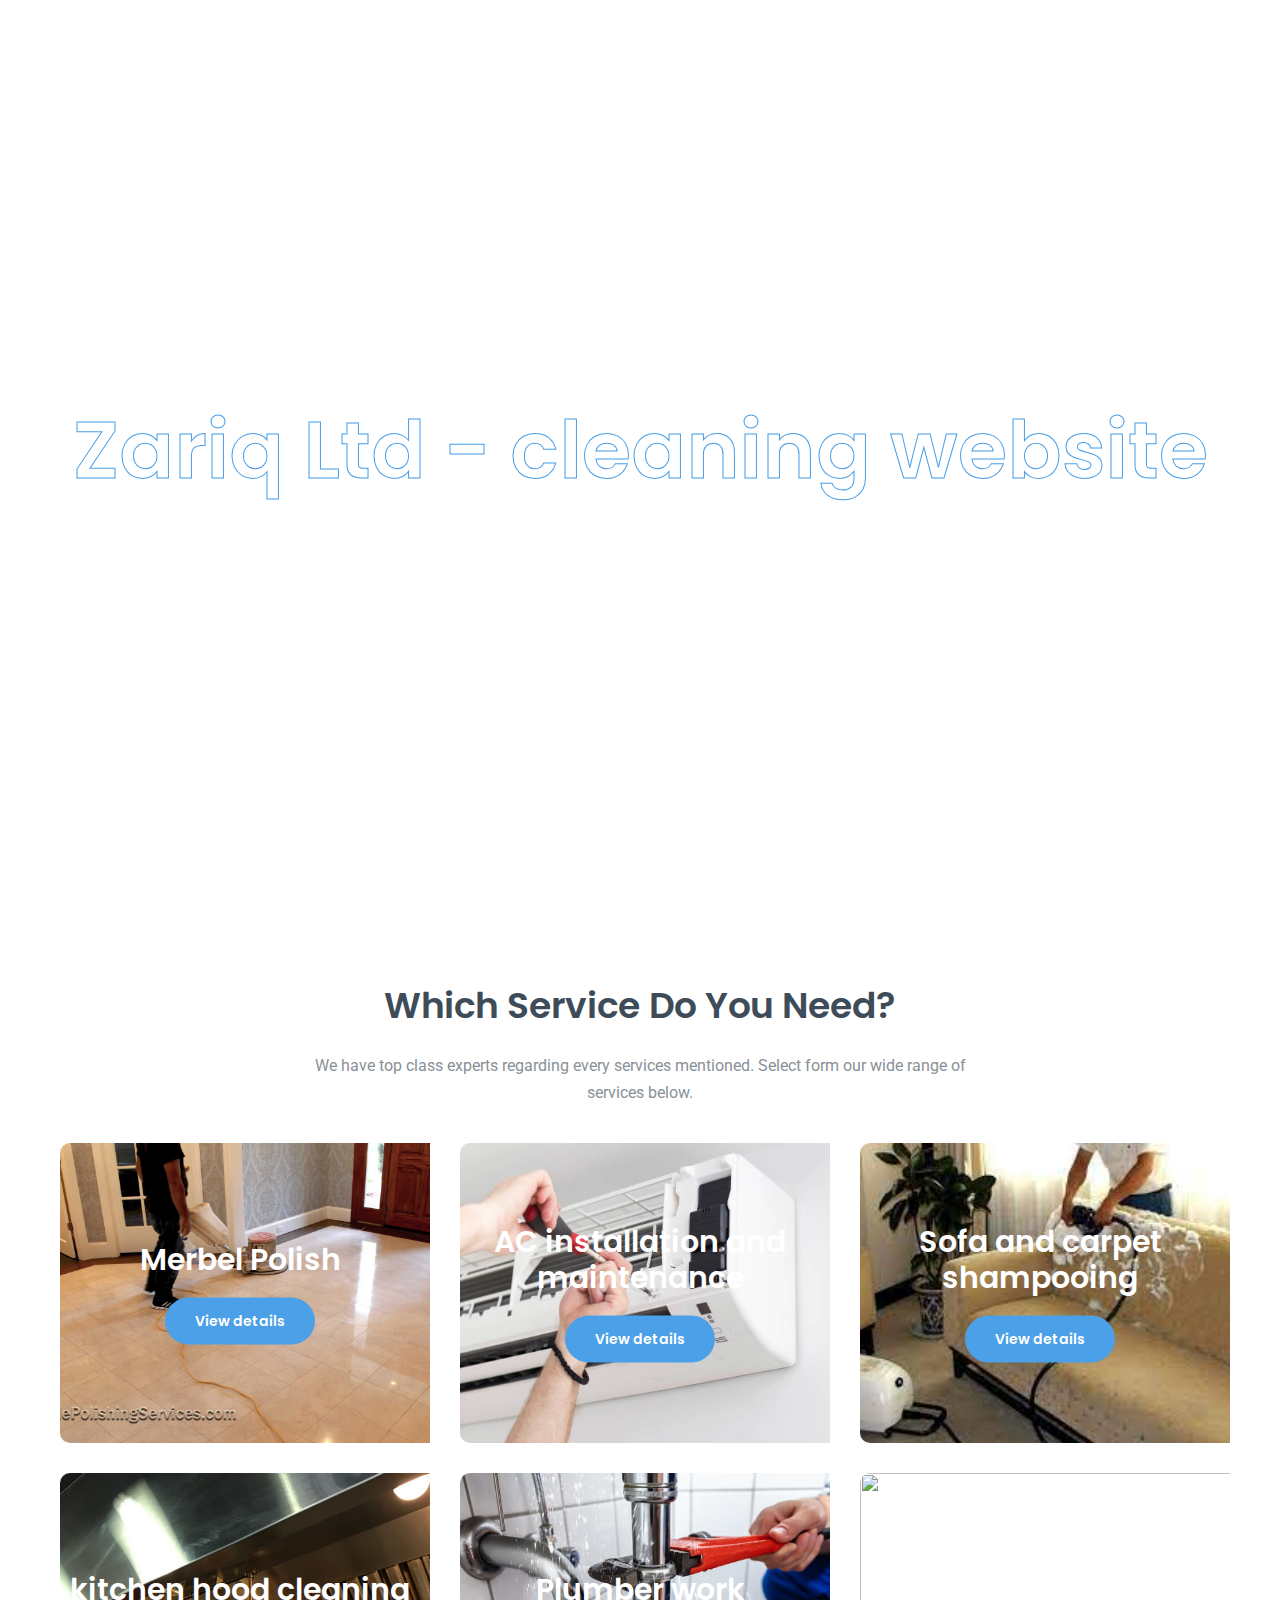
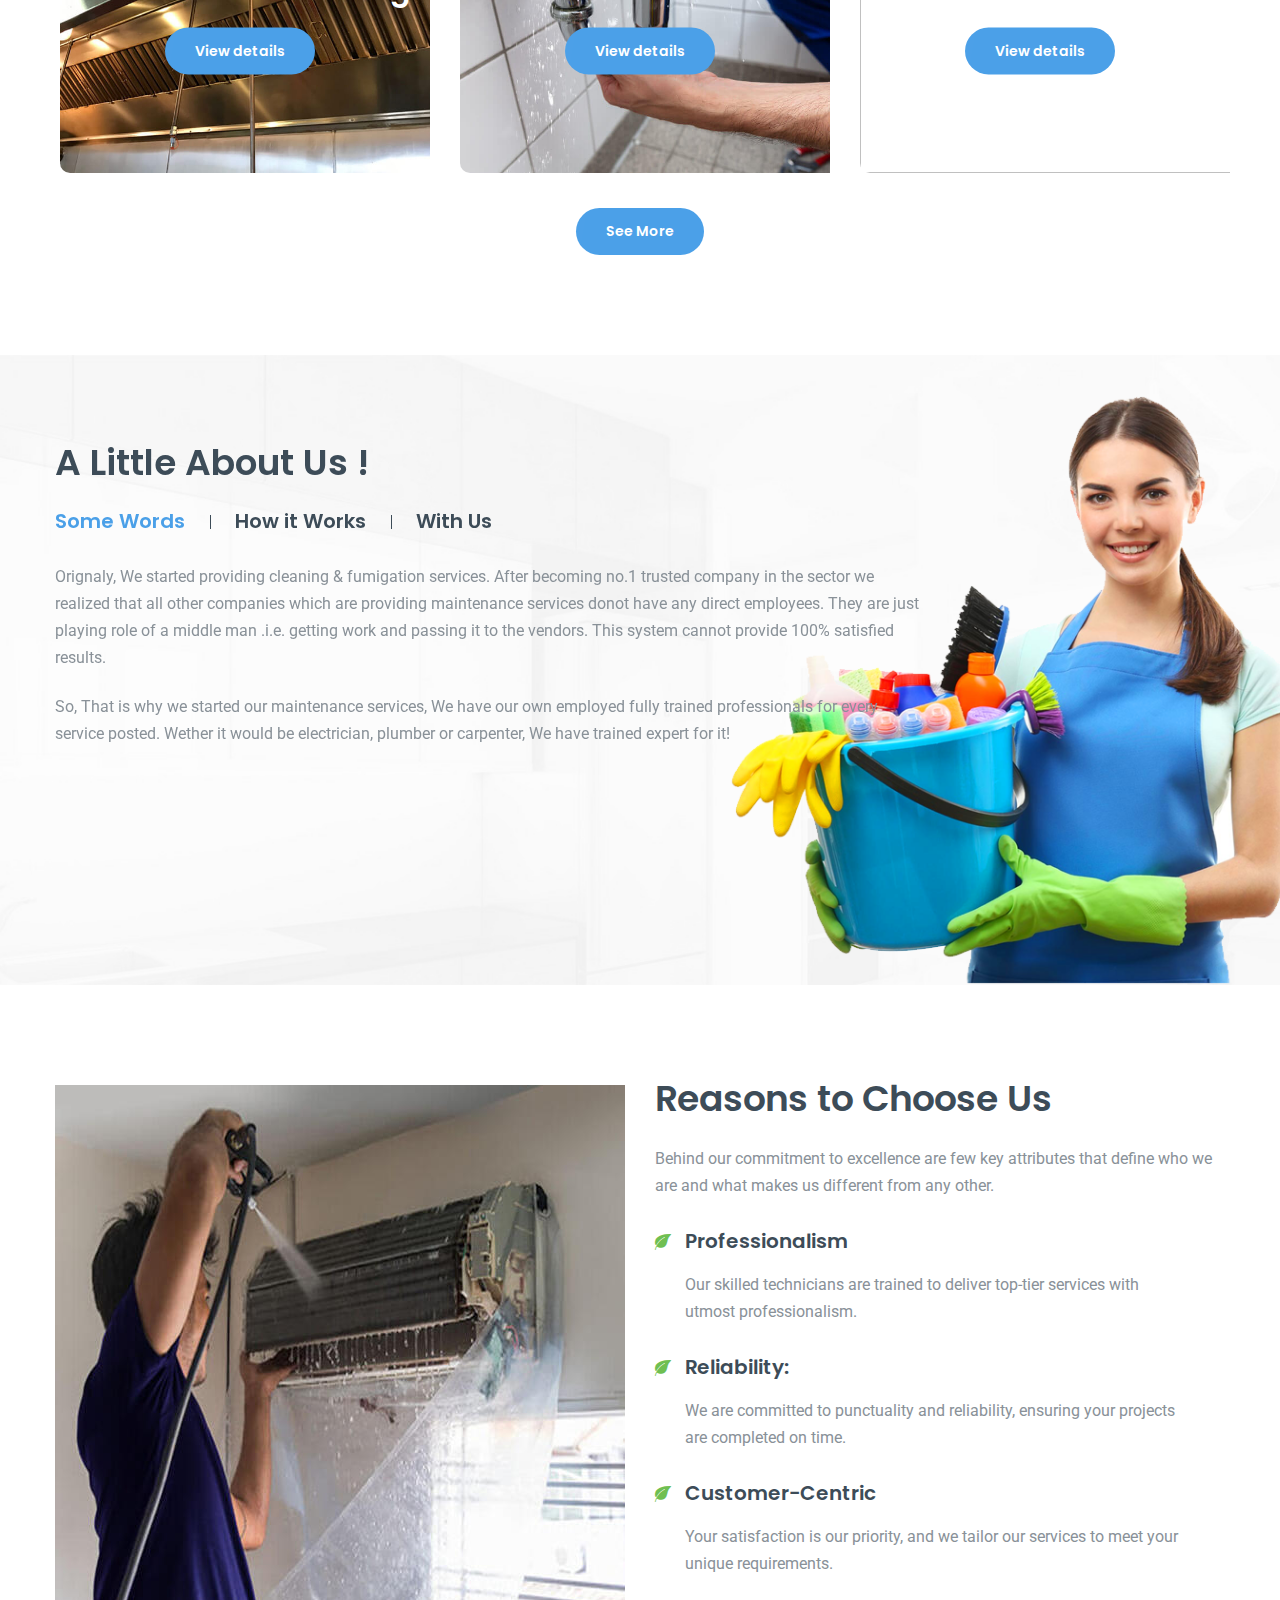
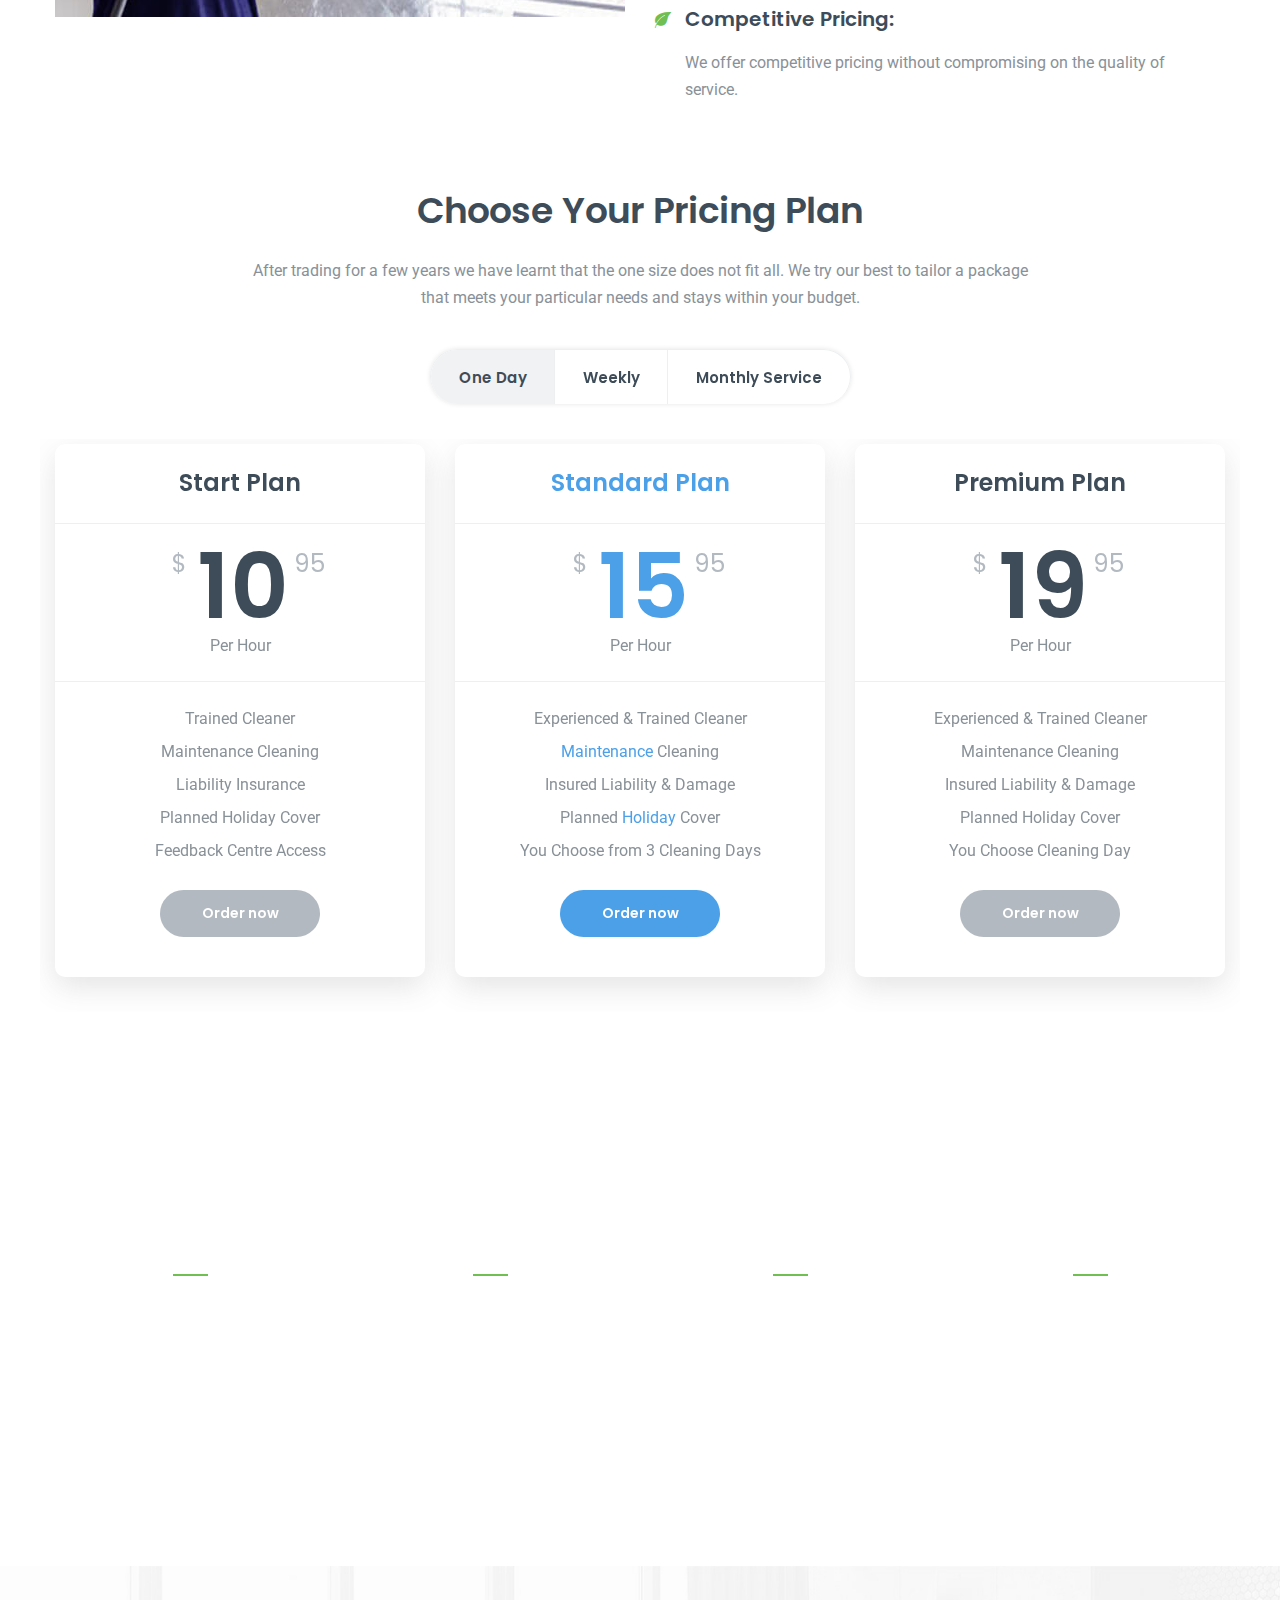
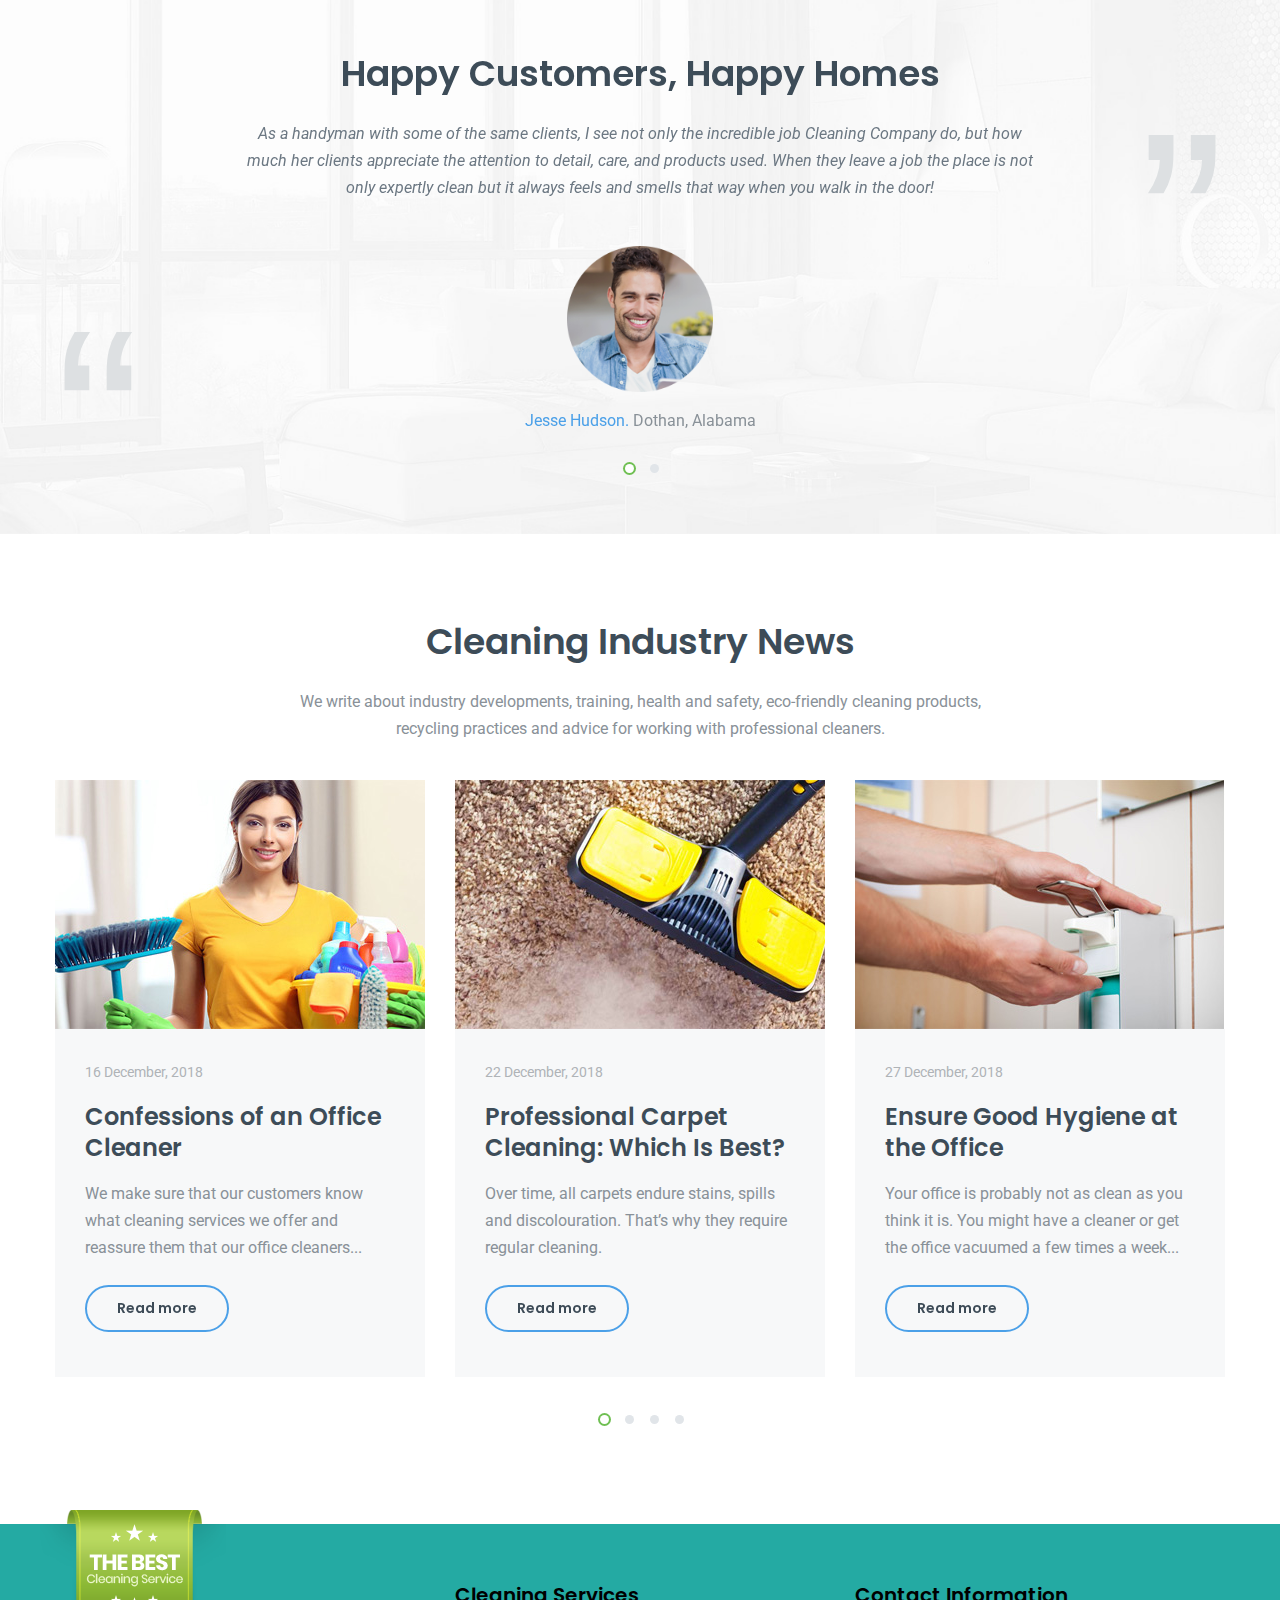
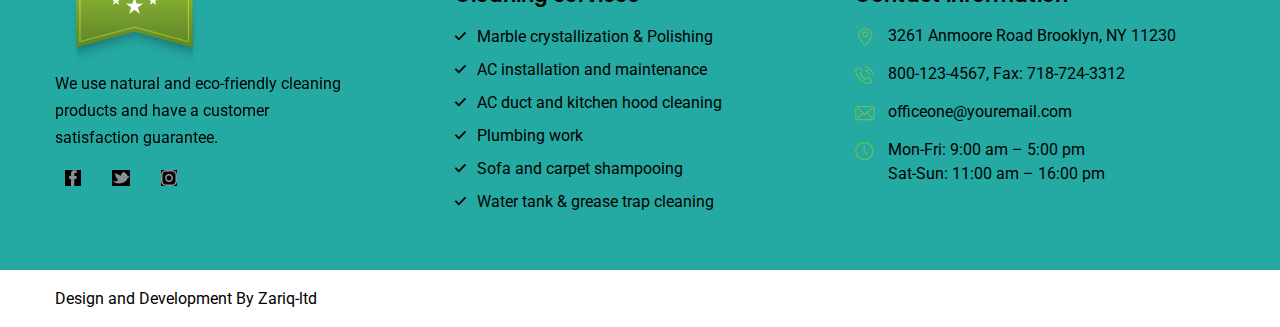
==== services/index.html @ 384551d1 "front-end part completed" ====
<!DOCTYPE html>
<html lang="en">

<head>
	<meta charset="utf-8">
	<meta http-equiv="X-UA-Compatible" content="IE=edge">
	<meta name="viewport" content="width=device-width, initial-scale=1">
	<meta name="description"
		content="html 5 template, cleaning service template, cleaning template, cleaning company template">
	<meta name="author" content="">
	<meta name="format-detection" content="telephone=no">
	<link rel="icon" href="favicon.ico">
	<title>Marbel-cleaning</title>
	<!-- Vendors -->
	<link href="css/vendor/bootstrap.min.css" rel="stylesheet">
	<link href="css/vendor/animate.min.css" rel="stylesheet">
	<link href="css/vendor/slick.css" rel="stylesheet">
	<link href="css/vendor/lightbox.css" rel="stylesheet">
	<link href="css/vendor/bootstrap-datetimepicker.css" rel="stylesheet">
	<link href="css/vendor/nouislider.css" rel="stylesheet">
	<!-- Template Style -->
	<link href="css/custom.css" rel="stylesheet">
	<!-- Icon Font-->
	<link href="fonts/icomoon/style.css" rel="stylesheet">
	<!-- Google Fonts -->
	<link href="https://fonts.googleapis.com/css?family=Poppins:300,400,500,600,700,900" rel="stylesheet">
	<link href="https://fonts.googleapis.com/css?family=Roboto:300,300i,400,400i,500,500i,700,700i,800"
		rel="stylesheet">
</head>

<body class="page-index">
	<div class="loading-content">
		<div class="loaded-text" data-text="Zariq Ltd - cleaning website">
			Zariq Ltd - cleaning website
		</div>
	</div>
	<!-- Header -->
	<header class="page-header page-header--style2 header-sticky">
		<div class="page-header-mobile-info">
			<div class="page-header-mobile-info-content">
				<div class="page-header-info">
					<i class="icon icon-location"></i>3261 Anmoore Road, Brooklyn, NY 11230
				</div>
				<div class="page-header-info">
					<i class="icon icon-clock1"></i>8:00 am - 10:00 pm
				</div>
				<div class="page-header-info">
					<i class="icon icon-phone"></i>Call: 800-123-4567
				</div>
				<div class="page-header-info">
					<i class="icon icon-speech-bubble"></i><a
						href="mailto:officeone@youremail.com">officeone@youremail.com</a>
				</div>
				<ul class="social-list">
					<li><a href="#"><i class="icon-facebook-logo1"></i></a></li>
					<li><a href="#"><i class="icon-twitter-logo1"></i></a></li>
					<li><a href="#"><i class="icon-instagram-logo1"></i></a></li>
				</ul>
			</div>
		</div>
		<div class="page-header-topline">
			<div class="container">
				<div class="page-header-mobile-info-toggle"></div>
				<div class="page-header-topline-left">
					<div class="page-header-info">
						<i class="icon icon-location"></i>3261 Anmoore Road, Brooklyn, NY 11230
					</div>
					<div class="page-header-info">
						<i class="icon icon-clock1"></i>8:00 am - 10:00 pm
					</div>
					<div class="page-header-info">
						<i class="icon icon-phone"></i>Call: 800-123-4567
					</div>
				</div>
				<div class="page-header-topline-right">
					<ul class="social-list">
						<li><a href="#"><i class="icon-facebook-logo1"></i></a></li>
						<li><a href="#"><i class="icon-twitter-logo1"></i></a></li>
						<li><a href="#"><i class="icon-instagram-logo1"></i></a></li>
					</ul>
					<div class="quote-button-wrap">
						<a href="order-form.html" class="btn"><i class="icon icon-bell"></i>Book Now</a>
					</div>
				</div>
			</div>
		</div>
		<div class="page-header-top">
			<div class="container">
				<div class="logo">
					<a href="index.html"><img src="images/logo.png" alt=""></a>
					<div class="shine"></div>
				</div>
				<div class="page-header-menu">
					<div class="container">
						<ul class="menu">
							<li class="active"><a href="index.html">HOME<span class="arrow"></span></a></li>
							<li><a href="about.html">About<span class="arrow"></span></a></li>
							<li><a href="gallery.html">Gallery<span class="arrow"></span></a></li>
							<li class="active"><a href="services.html">Services<span class="arrow"></span></a>
								<ul class="sub-menu">
									<li><a href="marbel-polish-services.html">Marble crystallization & Polishing </a>
									</li>
									<li><a href="gracetrap-cleaning-services.html">Water tank & grease trap cleaning</a>
									</li>
									<li><a href="kitchienhood-cleaning-services.html">AC duct and kitchen hood
											cleaning</a></li>
									<li><a href="ac-installation-service.html">AC installation and maintenance</a></li>
									<li><a href="sofa-cleaner-services.html">Sofa and carpet shampooing </a></li>
								</ul>
							</li>
							<li><a href="blog-posts.html">Blog<span class="arrow"></span></a>
							</li>
							<li><a href="contact.html">Contacts</a></li>
						</ul>
					</div>
				</div>
				<div class="page-header-top-right">
					<div class="header-search">
						<div class="header-search-toggle"><i class="icon-search"></i></div>
						<div class="header-search-drop">
							<form action="#" class="form-inline">
								<input type="text" placeholder="Search">
								<button type="submit"><i class="icon-search"></i></button>
							</form>
						</div>
					</div>
					<a href="#" class="menu-toggle"><i class="icon-menu"></i><i class="icon-cancel2"></i></a>
				</div>
			</div>
		</div>
	</header>
	<!-- /Header -->
	<main class="page-main">
		<!-- Slider -->
		<div class="block">
			<div id="mainSliderWrapper">
				<div class="loading-content">
					<div class="loading-dots dark-gray">
						<i></i>
						<i></i>
						<i></i>
						<i></i>
					</div>
				</div>
				<div id="mainSlider">
					<div class="slide mask">
						<div class="img--holder" style="background-image: url(images/slider/marbel_polish-1.jpg);">
						</div>
						<div class="slide-content center">
							<div class="vert-wrap container">
								<div class="vert">
									<div class="container">
										<h2 data-animation="zoomIn" data-animation-delay="1s">Welcome to</h2>
										<h3 data-animation="zoomIn" data-animation-delay="2s">ProClena Marble
											crystallization & Polishing</h3>
										<a href="order-form.html" class="btn" data-animation="fadeInUp"
											data-animation-delay="2s">Free Estimate</a>
									</div>
								</div>
							</div>
						</div>
					</div>
					<div class="slide mask">
						<div class="img--holder" style="background-image: url(images/slider/marbel_polish-2.jpg);">
						</div>
						<div class="slide-content center">
							<div class="vert-wrap container">
								<div class="vert">
									<div class="container">
										<h2 data-animation="zoomIn" data-animation-delay="1s">We are a Group of
											Professionals</h2>
										<h3 data-animation="zoomIn" data-animation-delay="2s">We are dedicatedly engaged
											in this field</h3>
										<a href="order-form.html" class="btn" data-animation="fadeInUp"
											data-animation-delay="2s">Free Estimate</a>
									</div>
								</div>
							</div>
						</div>
					</div>
					<div class="slide mask">
						<div class="img--holder" style="background-image: url(images/slider/marbel_polish-3.jpg);">
						</div>
						<div class="slide-content center">
							<div class="vert-wrap container">
								<div class="vert">
									<div class="container">
										<h2 data-animation="zoomIn" data-animation-delay="1s">So Fresh & So Clean...
										</h2>
										<h3 data-animation="zoomIn" data-animation-delay="2s">We Promise!</h3>
										<a href="order-form.html" class="btn" data-animation="fadeInUp"
											data-animation-delay="2s">Free Estimate</a>
									</div>
								</div>
							</div>
						</div>
					</div>
				</div>
			</div>
		</div>
		<!-- Slider -->
		<!-- services -->

		<div class="block">
			<div class="container">
				<div class="row">
					<div class="col-lg-12">
						<h2 class="text-center h-lg h-decor">Which Service Do You Need?</h2>
						<div class="text-center max-700">
							<p class="p-lg">We have top class experts regarding every services mentioned. Select form
								our wide range of services below.</p>
						</div>
						<div class=" row">
							<div class="col-lg-4">
								<div class="demo_box shadow p-3 mb-5 bg-body-tertiary rounded">
									<div class="news-prw-image demo">
										<a href="blog-post-page.html">
											<img src="images/services/marbel-polish-home.jpg" alt="">
										</a>
									</div>
									<div class="demo_write">
										<h3>Merbel Polish</h3>
										<a href="ac-installation-service.html" class="btn btn-default"> View details</a>
									</div>
								</div>
							</div>

							<div class="col-lg-4">
								<div class="demo_box shadow p-3 mb-5 bg-body-tertiary rounded">
									<div class="news-prw-image demo">
										<a href="blog-post-page.html">
											<img src="images/services/ac repair.jpg" alt="">
										</a>
									</div>
									<div class="demo_write">
										<h3>AC installation and maintenance</h3>
										<a href="ac-installation-service.html" class="btn btn-default"> View details</a>
									</div>
								</div>
							</div>
							<div class="col-lg-4">
								<div class="demo_box shadow p-3 mb-5 bg-body-tertiary rounded">
									<div class="news-prw-image demo">
										<a href="blog-post-page.html">
											<img src="images/services/sofa&carpet.jfif" alt="">
										</a>
									</div>
									<div class="demo_write">
										<h3>Sofa and carpet shampooing</h3>
										<a href="sofa-cleaner-services.html" class="btn btn-default"> View details</a>
									</div>
								</div>
							</div>
							<div class="col-sm-4">
								<div class="demo_box shadow p-3 mb-5 bg-body-tertiary rounded">
									<div class="news-prw-image demo">
										<a href="blog-post-page.html">
											<img src="images/services/kitchen-hood-cleaning.jpg" alt="">
										</a>
									</div>
									<div class="demo_write">
										<h3> kitchen hood cleaning </h3>
										<a href="kitchienhood-cleaning-services.html" class="btn btn-default"> View
											details</a>
									</div>
								</div>
							</div>
							<div class="col-sm-4">
								<div class="demo_box">
									<div class="news-prw-image demo shadow p-3 mb-5 bg-body-tertiary rounded">
										<a href="blog-post-page.html">
											<img src="images/services/plumbing.jpg" alt="">
										</a>
									</div>
									<div class="overlay"></div>
									<div class="demo_write">
										<h3>Plumber work</h3>
										<a href="plumber-service.html" class="btn btn-default"> View details</a>
									</div>
								</div>
							</div>
							<div class="col-sm-4">
								<div class="demo_box shadow p-3 mb-5 bg-body-tertiary rounded">
									<div class="news-prw-image demo">
										<a href="blog-post-page.html">
											<img src="images/services/water-tank cleaning.jpg" alt="">
										</a>
									</div>
									<div class="demo_write">
										<h3>Water tank & grease</h3>
										<a href="gracetrap-cleaning-services.html" class="btn btn-default"> View
											details</a>
									</div>
								</div>
							</div>
						</div>
						<div class="services_btn text-center mt-4">
							<a href="services.html" class="btn btn-default">See More</a>
						</div>
					</div>
				</div>
			</div>
		</div>
		</div>
		</div>

		<!-- About Us block -->
		<div class="block fullwidth-bg bg-cover inset-lg-3 pb-xs-0 block-1" data-bg="images/block-bg-1.jpg">
			<div class="container">
				<div class="row zindex-1">
					<div class="col-sm-7 col-lg-9">
						<h2 class="h-lg">A Little About Us !</h2>
						<ul class="nav nav-tabs nav-tabs--sm">
							<li class="active"><a data-toggle="tab" href="#about1">Some Words</a></li>
							<li><a data-toggle="tab" href="#about2">How it Works</a></li>
							<li><a data-toggle="tab" href="#about3">With Us</a></li>
						</ul>
						<div class="tab-content tab-content-nopad">
							<div id="about1" class="tab-pane fade in active">
								<p>Orignaly, We started providing cleaning & fumigation services. After becoming no.1
									trusted company in the sector we realized that all other companies which are
									providing maintenance services donot have any direct employees. They are just
									playing role of a middle man .i.e. getting work and passing it to the vendors. This
									system cannot provide 100% satisfied results.</p>

								<p></p>So, That is why we started our maintenance services, We have our own employed
								fully
								trained professionals for every service posted. Wether it would be electrician,
								plumber or carpenter, We have trained expert for it! </p>
								<div class="divider-sm"></div>

							</div>
							<div id="about2" class="tab-pane fade">
								<div class="row">
									<div class="col-lg-6">
										<h4>How Our Company Works</h4>
										<p>When the weekend finally arrives, you’d much rather put your feet up while a
											cleaning service does the work, rather than spend your precious downtime on
											your hands and knees scrubbing.</p>
										<p class="visible-lg">Taking the stress out of any aspect of cleaning is what we
											specialise in. We will come to your premises and offer a free quote, so you
											know exactly what you’ll be spending</p>
									</div>
									<div class="col-lg-6">
										<h6>Book online in<span class="color"> 60 seconds</span></h6>
										<p>Book & pay online. We'll match you with a trusted, experienced house cleaner
										</p>
										<h6>Get a <span class="color">5 star cleaner</span></h6>
										<p>Every cleaner is friendly and reliable. They've been background-checked &
											rated 5-stars</p>
										<h6>Manage everything <span class="color">online</span></h6>
										<p>Add visits, skip visits, leave notes, and book extra services laundry and
											oven cleaning</p>
									</div>
								</div>
							</div>
							<div id="about3" class="tab-pane fade">
								<div class="row">
									<div class="col-lg-6">
										<div class="num-box">
											<div class="num-box-num">1.</div>
											<h4 class="num-box-title">We Treat Your Homes Like Ours</h4>
											<p>At The Cleaning Company, we are fully bonded and insured, meaning you can
												have peace of mind when we enter your home.</p>
										</div>
										<div class="num-box">
											<div class="num-box-num">3.</div>
											<h4 class="num-box-title">Competitive Pricing</h4>
											<p>we Offer Competitive pricing without compromising on the quality of
												services</p>
										</div>
									</div>
									<div class="col-lg-6">
										<div class="num-box">
											<div class="num-box-num">2.</div>
											<h4 class="num-box-title">Satisfaction Guaranteed</h4>
											<p>Our cleaning crew are professionally trained, and if you’re ever unhappy
												with any area we’ve cleaned, we’ll and reclean it next day.</p>
										</div>
										<div class="num-box">
											<div class="num-box-num">4.</div>
											<h4 class="num-box-title">We Are Experts</h4>
											<p>We are dominate the industry in scale and scope with an adaptable,
												extensive network that consistently delivers exceptional results.</p>
										</div>
									</div>
								</div>
							</div>
						</div>
					</div>
				</div>
				<div class="img-right-wrap">
					<img src="images/content/about_img.png" alt="">
				</div>
			</div>
		</div>
		<!-- /About Us block -->
		<!-- Why choose us Block -->
		<div class="block">
			<div class="container">
				<div class="row row-revert-xs">
					<div class="col-sm-5 col-md-5 col-lg-6">
						<img src="images/content/index-img-ac_repair.jpg"
							class="img-responsive visible-lg visible-md hidden-sm visible-xs" alt="">
						<img src="images/content/index-img-ac_repair.jpg"
							class="img-responsive hidden-lg hidden-md hidden-xs visible-sm" alt="">
					</div>
					<div class="divider-xl visible-xs"></div>
					<div class="col-sm-7 col-md-7 col-lg-6">
						<h2>Reasons to Choose Us</h2>
						<p class="p-lg">Behind our commitment to excellence are few key attributes that define who we
							are and what makes us different from any other.
						</p>
						<div class="marker-box">
							<div class="marker-box-marker"><i class="icon-leaf"></i></div>
							<h4 class="marker-box-title">Professionalism</h4>
							<p> Our skilled technicians are trained to deliver top-tier services with utmost
								professionalism.</p>
						</div>
						<div class="marker-box">
							<div class="marker-box-marker"><i class="icon-leaf"></i></div>
							<h4 class="marker-box-title">Reliability: </h4>
							<p>We are committed to punctuality and reliability, ensuring your projects are completed on
								time.</p>
						</div>
						<div class="marker-box hidden-md">
							<div class="marker-box-marker"><i class="icon-leaf"></i></div>
							<h4 class="marker-box-title">Customer-Centric</h4>
							<p> Your satisfaction is our priority, and we tailor our services to meet your unique
								requirements.</p>
						</div>
						<div class="marker-box hidden-md">
							<div class="marker-box-marker"><i class="icon-leaf"></i></div>
							<h4 class="marker-box-title">Competitive Pricing:</h4>
							<p> We offer competitive pricing without compromising on the quality of service.</p>
						</div>
					</div>
				</div>
			</div>
		</div>
		<!--Why chose us block -->

		<!-- Prices block  -->
		<div class="block">
			<div class="container">
				<h2 class="text-center h-lg h-decor">Choose Your Pricing Plan</h2>
				<div class="text-center max-800">
					<p class="p-lg">After trading for a few years we have learnt that the one size does not fit all. We
						try our best to tailor a package that meets your particular needs and stays within your budget.
					</p>
				</div>
				<div class="nav-tabs-wrap text-center">
					<ul class="nav nav-tabs nav-tabs--rounded">
						<li class="active"><a data-toggle="tab" href="#plan1">One Day</a></li>
						<li><a data-toggle="tab" href="#plan2">Weekly</a></li>
						<li><a data-toggle="tab" href="#plan3">Monthly Service</a></li>
					</ul>
				</div>
				<div class="tab-content tab-content-nopad">
					<div id="plan1" class="tab-pane fade in active">
						<div class="row price-row price-carousel-tab">
							<div class="col-md-6 col-lg-4">
								<div class="prices-box">
									<h3 class="prices-box-title">Start Plan</h3>
									<div class="prices-box-price">
										<b><sup>&nbsp;&nbsp;$</sup>10<sup>95</sup></b>
										<span>Per Hour</span>
									</div>
									<div class="prices-box-row"><span>Trained Cleaner</span></div>
									<div class="prices-box-row"><span><b>Maintenance</b> Cleaning</span></div>
									<div class="prices-box-row"><span>Liability Insurance</span></div>
									<div class="prices-box-row"><span>Planned <b>Holiday</b> Cover</span></div>
									<div class="prices-box-row"><span>Feedback Centre Access</span></div>
									<div class="prices-box-link">
										<a href="order-form.html" class="btn">Order now</a>
									</div>
								</div>
							</div>
							<div class="col-md-6 col-lg-4">
								<div class="prices-box prices-box--primary">
									<h3 class="prices-box-title">Standard Plan</h3>
									<div class="prices-box-price">
										<b><sup>&nbsp;&nbsp;$</sup>15<sup>95</sup></b>
										<span>Per Hour</span>
									</div>
									<div class="prices-box-row"><span>Experienced & Trained Cleaner</span></div>
									<div class="prices-box-row"><span><b>Maintenance</b> Cleaning</span></div>
									<div class="prices-box-row"><span>Insured Liability & Damage</span></div>
									<div class="prices-box-row"><span>Planned <b>Holiday</b> Cover</span></div>
									<div class="prices-box-row"><span>You Choose from 3 Cleaning Days</span></div>
									<div class="prices-box-link">
										<a href="order-form.html" class="btn">Order now</a>
									</div>
								</div>
							</div>
							<div class="col-md-6 col-lg-4">
								<div class="prices-box">
									<h3 class="prices-box-title">Premium Plan</h3>
									<div class="prices-box-price">
										<b><sup>&nbsp;&nbsp;$</sup>19<sup>95</sup></b>
										<span>Per Hour</span>
									</div>
									<div class="prices-box-row"><span>Experienced & Trained Cleaner</span></div>
									<div class="prices-box-row"><span><b>Maintenance</b> Cleaning</span></div>
									<div class="prices-box-row"><span>Insured Liability & Damage</span></div>
									<div class="prices-box-row"><span>Planned <b>Holiday</b> Cover</span></div>
									<div class="prices-box-row"><span>You Choose Cleaning Day</span></div>
									<div class="prices-box-link">
										<a href="order-form.html" class="btn">Order now</a>
									</div>
								</div>
							</div>
						</div>
					</div>
					<div id="plan2" class="tab-pane fade in">
						<div class="row price-row price-carousel-tab">
							<div class="col-md-6 col-lg-4">
								<div class="prices-box">
									<h3 class="prices-box-title">Start Plan</h3>
									<div class="prices-box-price">
										<b><sup>&nbsp;&nbsp;$</sup>59<sup>95</sup></b>
										<span>Per Day</span>
									</div>
									<div class="prices-box-row"><span>Trained Cleaner</span></div>
									<div class="prices-box-row"><span><b>Maintenance</b> Cleaning</span></div>
									<div class="prices-box-row"><span>Liability Insurance</span></div>
									<div class="prices-box-row"><span>Planned <b>Holiday</b> Cover</span></div>
									<div class="prices-box-row"><span>Feedback Centre Access</span></div>
									<div class="prices-box-link">
										<a href="order-form.html" class="btn">Order now</a>
									</div>
								</div>
							</div>
							<div class="col-md-6 col-lg-4">
								<div class="prices-box prices-box--primary">
									<h3 class="prices-box-title">Standard Plan</h3>
									<div class="prices-box-price">
										<b><sup>&nbsp;&nbsp;$</sup>69<sup>95</sup></b>
										<span>Per Day</span>
									</div>
									<div class="prices-box-row"><span>Experienced & Trained Cleaner</span></div>
									<div class="prices-box-row"><span><b>Maintenance</b> Cleaning</span></div>
									<div class="prices-box-row"><span>Insured Liability & Damage</span></div>
									<div class="prices-box-row"><span>Planned <b>Holiday</b> Cover</span></div>
									<div class="prices-box-row"><span>You Choose from 3 Cleaning Days</span></div>
									<div class="prices-box-link">
										<a href="order-form.html" class="btn">Order now</a>
									</div>
								</div>
							</div>
							<div class="col-md-6 col-lg-4">
								<div class="prices-box">
									<h3 class="prices-box-title">Premium Plan</h3>
									<div class="prices-box-price">
										<b><sup>&nbsp;&nbsp;$</sup>89<sup>95</sup></b>
										<span>Per Day</span>
									</div>
									<div class="prices-box-row"><span>Experienced & Trained Cleaner</span></div>
									<div class="prices-box-row"><span><b>Maintenance</b> Cleaning</span></div>
									<div class="prices-box-row"><span>Insured Liability & Damage</span></div>
									<div class="prices-box-row"><span>Planned <b>Holiday</b> Cover</span></div>
									<div class="prices-box-row"><span>You Choose Cleaning Day</span></div>
									<div class="prices-box-link">
										<a href="order-form.html" class="btn">Order now</a>
									</div>
								</div>
							</div>
						</div>
					</div>
					<div id="plan3" class="tab-pane fade in">
						<div class="row price-row price-carousel-tab">
							<div class="col-md-6 col-lg-4">
								<div class="prices-box">
									<h3 class="prices-box-title">Start Plan</h3>
									<div class="prices-box-price">
										<b><sup>&nbsp;&nbsp;$</sup>499<sup>95</sup></b>
										<span>Per Month</span>
									</div>
									<div class="prices-box-row"><span>Trained Cleaner</span></div>
									<div class="prices-box-row"><span><b>Maintenance</b> Cleaning</span></div>
									<div class="prices-box-row"><span>Liability Insurance</span></div>
									<div class="prices-box-row"><span>Planned <b>Holiday</b> Cover</span></div>
									<div class="prices-box-row"><span>Feedback Centre Access</span></div>
									<div class="prices-box-link">
										<a href="order-form.html" class="btn">Order now</a>
									</div>
								</div>
							</div>
							<div class="col-md-6 col-lg-4">
								<div class="prices-box prices-box--primary">
									<h3 class="prices-box-title">Standard Plan</h3>
									<div class="prices-box-price">
										<b><sup>&nbsp;&nbsp;$</sup>599<sup>95</sup></b>
										<span>Per Month</span>
									</div>
									<div class="prices-box-row"><span>Experienced & Trained Cleaner</span></div>
									<div class="prices-box-row"><span><b>Maintenance</b> Cleaning</span></div>
									<div class="prices-box-row"><span>Insured Liability & Damage</span></div>
									<div class="prices-box-row"><span>Planned <b>Holiday</b> Cover</span></div>
									<div class="prices-box-row"><span>You Choose from 3 Cleaning Days</span></div>
									<div class="prices-box-link">
										<a href="order-form.html" class="btn">Order now</a>
									</div>
								</div>
							</div>
							<div class="col-md-6 col-lg-4">
								<div class="prices-box">
									<h3 class="prices-box-title">Premium Plan</h3>
									<div class="prices-box-price">
										<b><sup>&nbsp;&nbsp;$</sup>799<sup>95</sup></b>
										<span>Per Month</span>
									</div>
									<div class="prices-box-row"><span>Experienced & Trained Cleaner</span></div>
									<div class="prices-box-row"><span><b>Maintenance</b> Cleaning</span></div>
									<div class="prices-box-row"><span>Insured Liability & Damage</span></div>
									<div class="prices-box-row"><span>Planned <b>Holiday</b> Cover</span></div>
									<div class="prices-box-row"><span>You Choose Cleaning Day</span></div>
									<div class="prices-box-link">
										<a href="order-form.html" class="btn">Order now</a>
									</div>
								</div>
							</div>
						</div>
					</div>
				</div>
			</div>
		</div>
		<!-- /Prices block -->

		<!-- Counter block -->
		<div class="block fullwidth-bg inset-lg-1 bg-cover js-bg-parallax" data-bg="images/block-bg-5.jpg">
			<div class="container">
				<div class="row counter-row">
					<div class="col-xs-6 col-sm-3">
						<div class="counter-item">
							<div class="counter-item-icon"><i class="icon-user-rating"></i></div>
							<span class="counter-item-number number"><span class="count" data-to="1500"
									data-speed="1000">1500</span>+</span>
							<div class="counter-item-text">Happy Customers</div>
						</div>
					</div>
					<div class="col-xs-6 col-sm-3">
						<div class="counter-item">
							<div class="counter-item-icon"><i class="icon-award"></i></div>
							<span class="counter-item-number number"><span class="count" data-to="100"
									data-speed="1000">100</span>%</span>
							<div class="counter-item-text">Service Guarantee</div>
						</div>
					</div>
					<div class="col-xs-6 col-sm-3">
						<div class="counter-item">
							<div class="counter-item-icon"><i class="icon-648324users"></i></div>
							<span class="counter-item-number number"><span class="count" data-to="30"
									data-speed="1000">30</span>+</span>
							<div class="counter-item-text">Services</div>
						</div>
					</div>
					<div class="col-xs-6 col-sm-3">
						<div class="counter-item">
							<div class="counter-item-icon"><i class="icon-cleaning"></i></div>
							<span class="counter-item-number number"><span class="count" data-to="1000"
									data-speed="1000">1000+</span></span>
							<div class="counter-item-text">Seevices Completed</div>
						</div>
					</div>
				</div>
			</div>
		</div>
		<!-- Counter block -->

		<!-- Testimonials Single Block -->
		<div class="block fullwidth-bg bg-cover block-testimonials-bg inset-lg-1" data-bg="images/block-bg-3.jpg">
			<div class="container">
				<h2 class="text-center h-lg">Happy Customers,<br class="clearfix visible-xs"> Happy Homes</h2>
				<div class="testimonials-carousel">
					<div class="testimonial-item">
						<div class="testimonial-item-inside">
							<p><i>As a handyman with some of the same clients, I see not only the incredible job
									Cleaning Company do, but how much her clients appreciate the attention to detail,
									care, and products used. When they leave a job the place is not only expertly clean
									but it always feels and smells that way when you walk in the door!</i></p>
						</div>
						<div class="testimonial-item-author">
							<img src="images/content/author-1.png" alt="">
							<div><span class="testimonial-item-name">Jesse Hudson.</span> <span
									class="testimonial-item-position">Dothan, Alabama</span></div>
						</div>
					</div>
					<div class="testimonial-item">
						<div class="testimonial-item-inside">
							<p><i>They are very professional and do a great job cleaning the house!! I locked myself out
									of my house the other day and they were the only ones with a key. They were kind
									enough to drive over to unlock the door. That speaks volumes!!! They really care
									about their clients.</i></p>
						</div>
						<div class="testimonial-item-author">
							<img src="images/content/author-2.png" alt="">
							<div><span class="testimonial-item-name">Shirley R. Sanchez.</span> <span
									class="testimonial-item-position">Evanston, Illinois</span></div>
						</div>
					</div>
				</div>
			</div>
		</div>
		<!--/ Testimonials Single Block -->

		<!-- News block -->
		<div class="block">
			<div class="container">
				<h2 class="text-center h-lg h-decor">Cleaning Industry News</h2>
				<div class="text-center max-700">
					<p class="p-lg">We write about industry developments, training, health and safety, eco-friendly
						cleaning products, recycling practices and advice for working with professional cleaners.</p>
				</div>
				<div class="news-carousel row">
					<div class="col-sm-4">
						<div class="news-prw">
							<div class="news-prw-image">
								<a href="blog-post-page.html">
									<img src="images/content/news_img_2.jpg" alt="">
									<span><i class="icon-link"></i></span>
								</a>
							</div>
							<div class="news-prw-date">16 December, 2018</div>
							<h3 class="news-prw-title">Confessions of an Office Cleaner</h3>
							<p>We make sure that our customers know what cleaning services we offer and reassure them
								that our office cleaners...</p>
							<a href="blog-post-page.html" class="btn btn-border">Read more</a>
						</div>
					</div>
					<div class="col-sm-4">
						<div class="news-prw">
							<div class="news-prw-image">
								<a href="blog-post-page.html">
									<img src="images/content/news_img_3.jpg" alt="">
									<span><i class="icon-link"></i></span>
								</a>
							</div>
							<div class="news-prw-date">22 December, 2018</div>
							<h3 class="news-prw-title">Professional Carpet Cleaning: Which Is Best?</h3>
							<p>Over time, all carpets endure stains, spills and discolouration. That’s why they require
								regular cleaning.</p>
							<a href="blog-post-page.html" class="btn btn-border">Read more</a>
						</div>
					</div>
					<div class="col-sm-4">
						<div class="news-prw">
							<div class="news-prw-image">
								<a href="blog-post-page.html">
									<img src="images/content/news_img_1.jpg" alt="">
									<span><i class="icon-link"></i></span>
								</a>
							</div>
							<div class="news-prw-date">27 December, 2018</div>
							<h3 class="news-prw-title">Ensure Good Hygiene at the Office</h3>
							<p>Your office is probably not as clean as you think it is. You might have a cleaner or get
								the office vacuumed a few times a week...</p>
							<a href="blog-post-page.html" class="btn btn-border">Read more</a>
						</div>
					</div>
					<div class="col-sm-4">
						<div class="news-prw">
							<div class="news-prw-image">
								<a href="blog-post-page.html">
									<img src="images/content/news_img_1.jpg" alt="">
									<span><i class="icon-link"></i></span>
								</a>
							</div>
							<div class="news-prw-date">16 December, 2018</div>
							<h3 class="news-prw-title">Confessions of an Office Cleaner</h3>
							<p>We make sure that our customers know what cleaning services we offer and reassure them
								that our office cleaners...</p>
							<a href="blog-post-page.html" class="btn btn-border">Read more</a>
						</div>
					</div>
					<div class="col-sm-4">
						<div class="news-prw">
							<div class="news-prw-image">
								<a href="blog-post-page.html">
									<img src="images/content/news_img_3.jpg" alt="">
									<span><i class="icon-link"></i></span>
								</a>
							</div>
							<div class="news-prw-date">22 December, 2018</div>
							<h3 class="news-prw-title">Professional Carpet Cleaning: Which Is Best?</h3>
							<p>Over time, all carpets endure stains, spills and discolouration. That’s why they require
								regular cleaning.</p>
							<a href="blog-post-page.html" class="btn btn-border">Read more</a>
						</div>
					</div>
					<div class="col-sm-4">
						<div class="news-prw">
							<div class="news-prw-image">
								<a href="blog-post-page.html">
									<img src="images/content/news_img_2.jpg" alt="">
									<span><i class="icon-link"></i></span>
								</a>
							</div>
							<div class="news-prw-date">27 December, 2018</div>
							<h3 class="news-prw-title">Ensure Good Hygiene at the Office</h3>
							<p>Your office is probably not as clean as you think it is. You might have a cleaner or get
								the office vacuumed a few times a week...</p>
							<a href="blog-post-page.html" class="btn btn-border">Read more</a>
						</div>
					</div>
				</div>
			</div>
		</div>
		<!-- /News block -->
	</main>
	<!-- Footer -->
	<footer style="background-color: #24AAA3;" class="page-footer page-footer--style2">
		<div class="container">
			<div class="page-footer-content row">
				<div class="col-sm-4">
					<div class="footer-ribbon"><img src="images/footer-ribbon.png" alt=""></div>
					<div class="page-footer-text">
						<p class="footer_text">We use natural and eco-friendly cleaning products and have a customer
							satisfaction guarantee.
						</p>
					</div>
					<div class="page-footer-bottomline-right">
						<ul class="social-list">
							<li><a href="#"><i class="icon-facebook-logo1" id="social-list"></i></a></li>
							<li><a href="#"><i class="icon-twitter-logo1" id="social-list"></i></a></li>
							<li><a href="#"><i class="icon-instagram-logo1" id="social-list"></i></a></li>
						</ul>
					</div>
				</div>
				<div class="col-sm-4">
					<h4 class="footer_text">Cleaning Services</h4>
					<ul class="marker-list">
						<li><a class="footer_text" href="marbel-polish-services.html">Marble crystallization & Polishing
							</a></li>
						<li><a class="footer_text" href="ac-installation-service.html">AC installation and maintenance
							</a></li>
						<li><a class="footer_text" href="kitchienhood-cleaning-services.html">AC duct and kitchen hood
								cleaning </a></li>
						<li><a class="footer_text" href="plumber-service.html">Plumbing work </a></li>
						<li><a class="footer_text" href="sofa-cleaner-services.html">Sofa and carpet shampooing </a>
						</li>
						<li><a class="footer_text" href="gracetrap-cleaning-services.html">Water tank & grease trap
								cleaning</a></li>
					</ul>
				</div>
				<div class="col-sm-4">
					<h4 class="footer_text">Contact Information</h4>
					<div class="page-footer-info footer_text">
						<i class="icon icon-location "></i>3261 Anmoore Road Brooklyn, NY 11230
					</div>
					<div class="page-footer-info">
						<i class="icon icon-phone"></i><span class="text-nowrap footer_text">800-123-4567,</span> <span
							class="text-nowrap footer_text">Fax: 718-724-3312</span>
					</div>
					<div class="page-footer-info">
						<i class="icon icon-letter"></i><a href="mailto:officeone@youremail.com"
							class="footer_text">officeone@youremail.com</a>
					</div>
					<div class="page-footer-info footer_text">
						<i class="icon icon-clock1 "></i>Mon-Fri: 9:00 am – 5:00 pm
						<br> Sat-Sun: 11:00 am – 16:00 pm
					</div>

				</div>
			</div>
		</div>
		<div class="page-footer-bottomline">
			<div class="container">
				<div class="page-footer-bottomline-left">
					<div class="footer-copyright footer_text"> Design and Development By <span
							class="text-info footer_text">Zariq-ltd</span>
					</div>
				</div>

			</div>
		</div>
		<div class="backToTop js-backToTop">
			<i class="icon icon-right-arrow"></i>
		</div>
	</footer>
	<!-- /Footer -->
	<!-- External JavaScripts -->
	<script src="js/vendor/jquery.js"></script>
	<script src="js/vendor/bootstrap.min.js"></script>
	<script src="js/vendor/slick.min.js"></script>
	<script src="js/vendor/isotope.pkgd.min.js"></script>
	<script src="js/vendor/imagesloaded.pkgd.min.js"></script>
	<script src="js/vendor/lightbox.min.js"></script>
	<script src="js/vendor/jquery.scroll-with-ease.min.js"></script>
	<script src="js/vendor/jquery.form.js"></script>
	<script src="js/vendor/jquery.validate.min.js"></script>
	<script src="js/vendor/moment.js"></script>
	<script src="js/vendor/bootstrap-datetimepicker.min.js"></script>
	<script src="js/vendor/jquery.waypoints.min.js"></script>
	<script src="js/vendor/jquery.countTo.js"></script>
	<script src="js/vendor/jquery.print.js"></script>
	<script src="js/vendor/jquery.dotdotdot.min.js"></script>
	<script src="js/vendor/jquery.doubletaptogo.min.js"></script>
	<script src="js/vendor/nouislider.min.js"></script>
	<script src="js/vendor/jquery.elevateZoom-3.0.8.min.js"></script>
	<script src="js/vendor/jarallax.min.js"></script>
	<!-- Custom JavaScripts -->
	<script src="js/custom.js"></script>
	<script src="js/forms.js"></script>
</body>

</html>
---- services/css/vendor/nouislider.css ----
/*! nouislider - 12.1.0 - 10/25/2018 */
/* Functional styling;
 * These styles are required for noUiSlider to function.
 * You don't need to change these rules to apply your design.
 */
.noUi-target,
.noUi-target * {
  -webkit-touch-callout: none;
  -webkit-tap-highlight-color: rgba(0, 0, 0, 0);
  -webkit-user-select: none;
  -ms-touch-action: none;
  touch-action: none;
  -ms-user-select: none;
  -moz-user-select: none;
  user-select: none;
  -moz-box-sizing: border-box;
  box-sizing: border-box;
}
.noUi-target {
  position: relative;
  direction: ltr;
}
.noUi-base,
.noUi-connects {
  width: 100%;
  height: 100%;
  position: relative;
  z-index: 1;
}
/* Wrapper for all connect elements.
 */
.noUi-connects {
  overflow: hidden;
  z-index: 0;
}
.noUi-connect,
.noUi-origin {
  will-change: transform;
  position: absolute;
  z-index: 1;
  top: 0;
  left: 0;
  height: 100%;
  width: 100%;
  -ms-transform-origin: 0 0;
  -webkit-transform-origin: 0 0;
  transform-origin: 0 0;
}
/* Offset direction
 */
html:not([dir="rtl"]) .noUi-horizontal .noUi-origin {
  left: auto;
  right: 0;
}
/* Give origins 0 height/width so they don't interfere with clicking the
 * connect elements.
 */
.noUi-vertical .noUi-origin {
  width: 0;
}
.noUi-horizontal .noUi-origin {
  height: 0;
}
.noUi-handle {
  position: absolute;
}
.noUi-state-tap .noUi-connect,
.noUi-state-tap .noUi-origin {
  -webkit-transition: transform 0.3s;
  transition: transform 0.3s;
}
.noUi-state-drag * {
  cursor: inherit !important;
}
/* Slider size and handle placement;
 */
.noUi-horizontal {
  height: 18px;
}
.noUi-horizontal .noUi-handle {
  width: 34px;
  height: 28px;
  left: -17px;
  top: -6px;
}
.noUi-vertical {
  width: 18px;
}
.noUi-vertical .noUi-handle {
  width: 28px;
  height: 34px;
  left: -6px;
  top: -17px;
}
html:not([dir="rtl"]) .noUi-horizontal .noUi-handle {
  right: -17px;
  left: auto;
}
/* Styling;
 * Giving the connect element a border radius causes issues with using transform: scale
 */
.noUi-target {
  background: #FAFAFA;
  border-radius: 4px;
  border: 1px solid #D3D3D3;
  box-shadow: inset 0 1px 1px #F0F0F0, 0 3px 6px -5px #BBB;
}
.noUi-connects {
  border-radius: 3px;
}
.noUi-connect {
  background: #3FB8AF;
}
/* Handles and cursors;
 */
.noUi-draggable {
  cursor: ew-resize;
}
.noUi-vertical .noUi-draggable {
  cursor: ns-resize;
}
.noUi-handle {
  border: 1px solid #D9D9D9;
  border-radius: 3px;
  background: #FFF;
  cursor: default;
  box-shadow: inset 0 0 1px #FFF, inset 0 1px 7px #EBEBEB, 0 3px 6px -3px #BBB;
}
.noUi-active {
  box-shadow: inset 0 0 1px #FFF, inset 0 1px 7px #DDD, 0 3px 6px -3px #BBB;
}
/* Handle stripes;
 */
.noUi-handle:before,
.noUi-handle:after {
  content: "";
  display: block;
  position: absolute;
  height: 14px;
  width: 1px;
  background: #E8E7E6;
  left: 14px;
  top: 6px;
}
.noUi-handle:after {
  left: 17px;
}
.noUi-vertical .noUi-handle:before,
.noUi-vertical .noUi-handle:after {
  width: 14px;
  height: 1px;
  left: 6px;
  top: 14px;
}
.noUi-vertical .noUi-handle:after {
  top: 17px;
}
/* Disabled state;
 */
[disabled] .noUi-connect {
  background: #B8B8B8;
}
[disabled].noUi-target,
[disabled].noUi-handle,
[disabled] .noUi-handle {
  cursor: not-allowed;
}
/* Base;
 *
 */
.noUi-pips,
.noUi-pips * {
  -moz-box-sizing: border-box;
  box-sizing: border-box;
}
.noUi-pips {
  position: absolute;
  color: #999;
}
/* Values;
 *
 */
.noUi-value {
  position: absolute;
  white-space: nowrap;
  text-align: center;
}
.noUi-value-sub {
  color: #ccc;
  font-size: 10px;
}
/* Markings;
 *
 */
.noUi-marker {
  position: absolute;
  background: #CCC;
}
.noUi-marker-sub {
  background: #AAA;
}
.noUi-marker-large {
  background: #AAA;
}
/* Horizontal layout;
 *
 */
.noUi-pips-horizontal {
  padding: 10px 0;
  height: 80px;
  top: 100%;
  left: 0;
  width: 100%;
}
.noUi-value-horizontal {
  -webkit-transform: translate(-50%, 50%);
  transform: translate(-50%, 50%);
}
.noUi-rtl .noUi-value-horizontal {
  -webkit-transform: translate(50%, 50%);
  transform: translate(50%, 50%);
}
.noUi-marker-horizontal.noUi-marker {
  margin-left: -1px;
  width: 2px;
  height: 5px;
}
.noUi-marker-horizontal.noUi-marker-sub {
  height: 10px;
}
.noUi-marker-horizontal.noUi-marker-large {
  height: 15px;
}
/* Vertical layout;
 *
 */
.noUi-pips-vertical {
  padding: 0 10px;
  height: 100%;
  top: 0;
  left: 100%;
}
.noUi-value-vertical {
  -webkit-transform: translate(0, -50%);
  transform: translate(0, -50%, 0);
  padding-left: 25px;
}
.noUi-rtl .noUi-value-vertical {
  -webkit-transform: translate(0, 50%);
  transform: translate(0, 50%);
}
.noUi-marker-vertical.noUi-marker {
  width: 5px;
  height: 2px;
  margin-top: -1px;
}
.noUi-marker-vertical.noUi-marker-sub {
  width: 10px;
}
.noUi-marker-vertical.noUi-marker-large {
  width: 15px;
}
.noUi-tooltip {
  display: block;
  position: absolute;
  border: 1px solid #D9D9D9;
  border-radius: 3px;
  background: #fff;
  color: #000;
  padding: 5px;
  text-align: center;
  white-space: nowrap;
}
.noUi-horizontal .noUi-tooltip {
  -webkit-transform: translate(-50%, 0);
  transform: translate(-50%, 0);
  left: 50%;
  bottom: 120%;
}
.noUi-vertical .noUi-tooltip {
  -webkit-transform: translate(0, -50%);
  transform: translate(0, -50%);
  top: 50%;
  right: 120%;
}
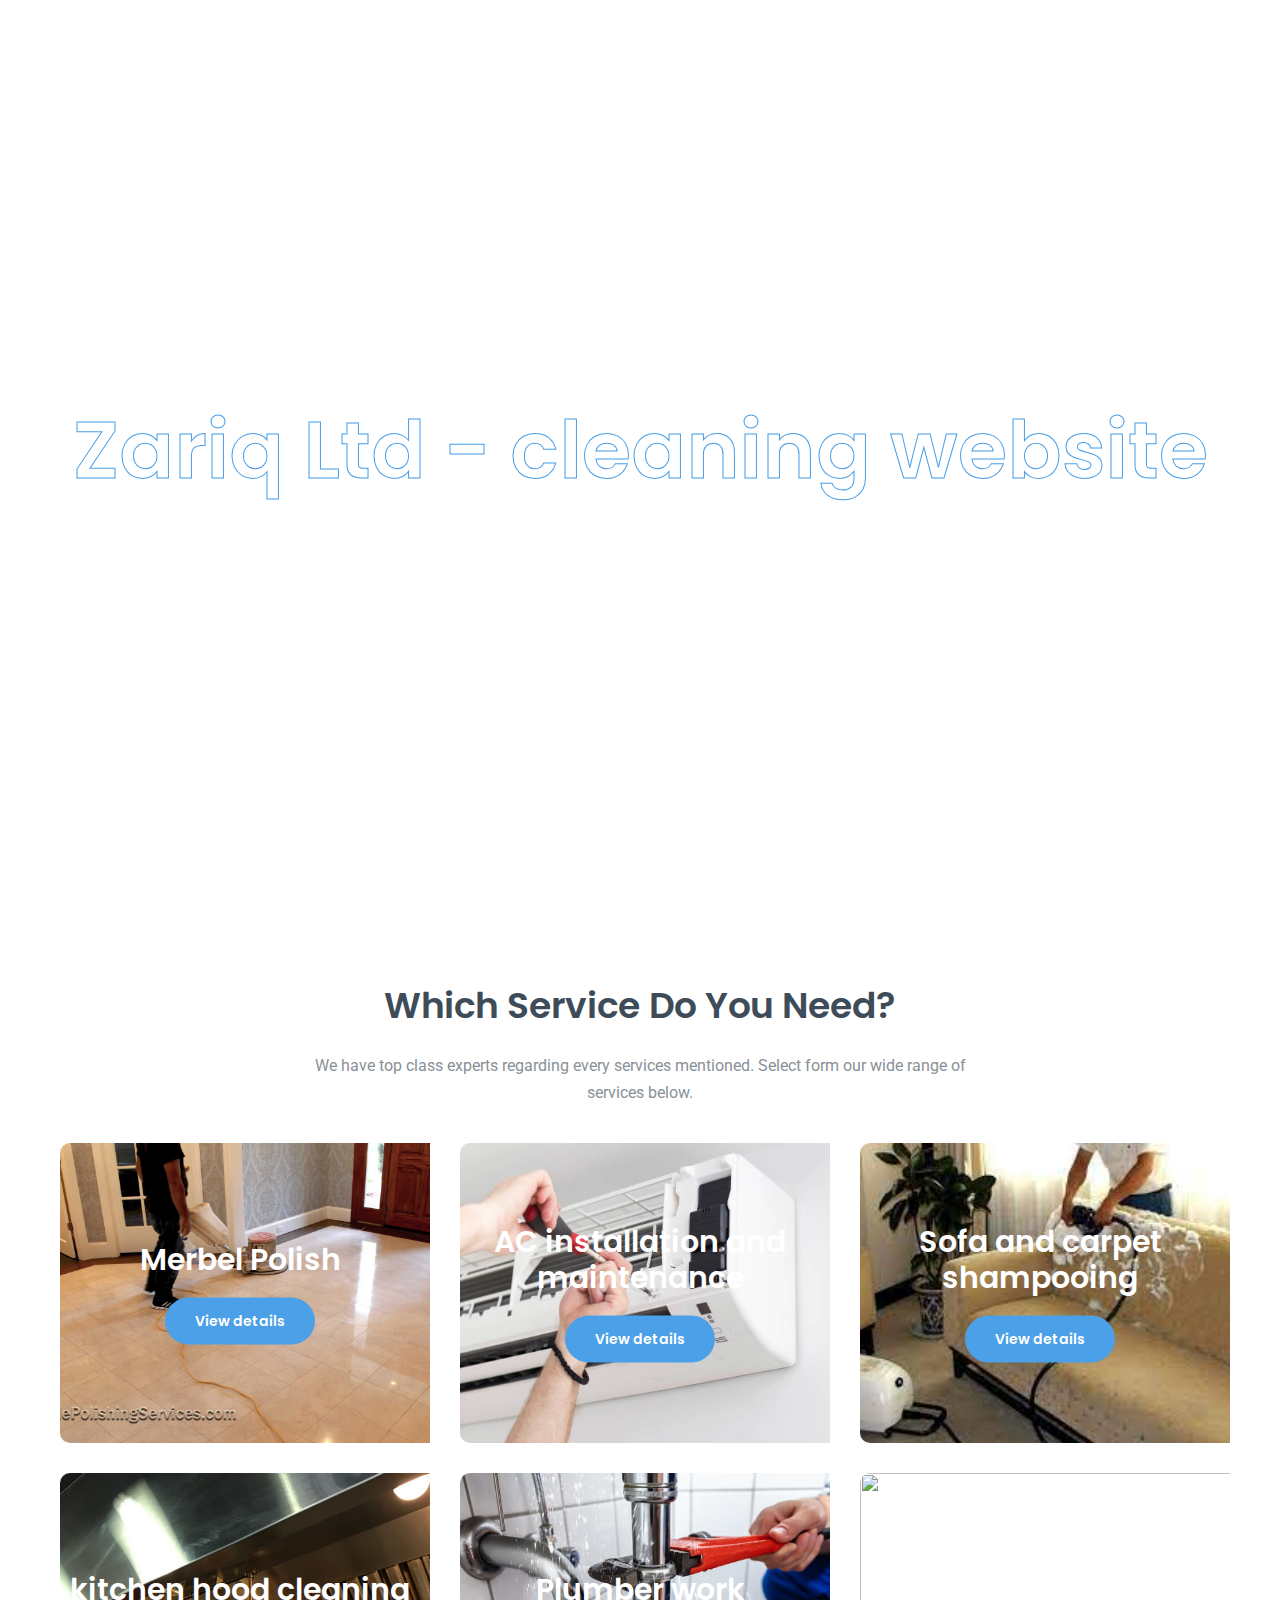
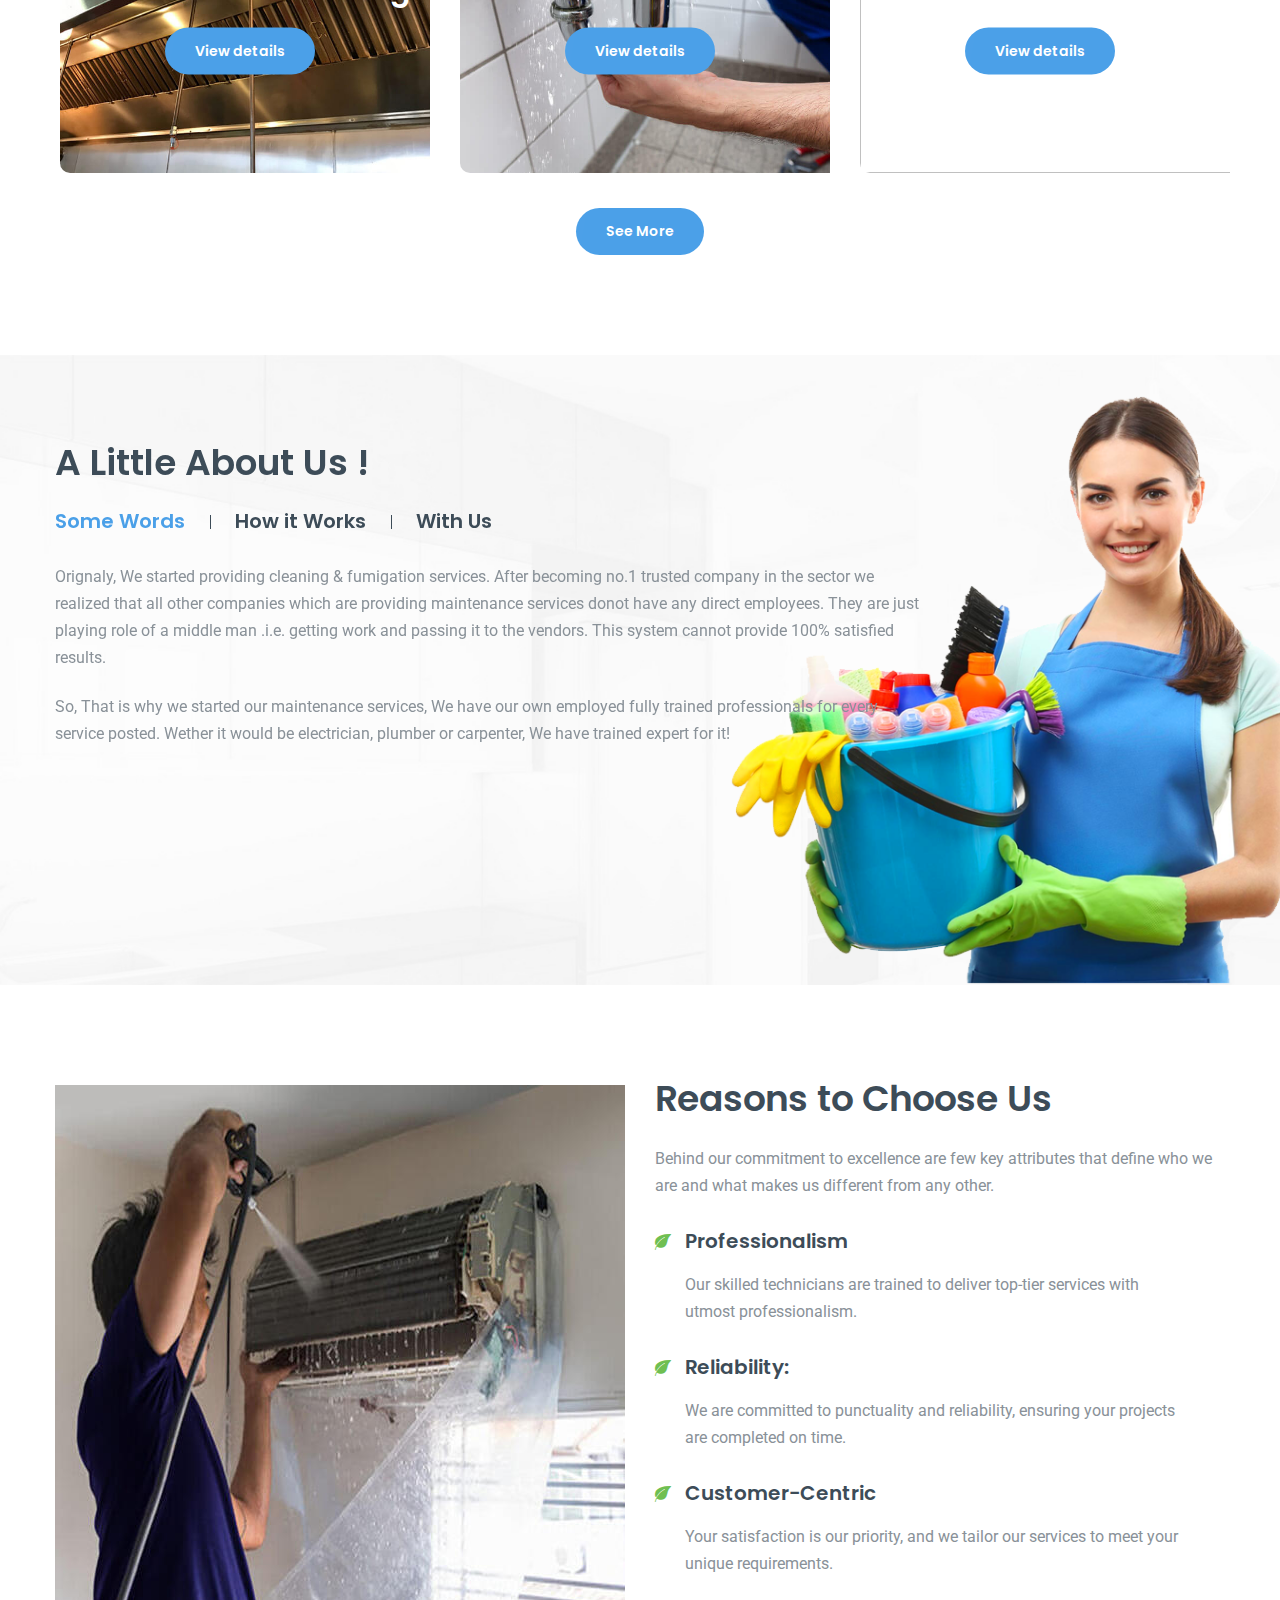
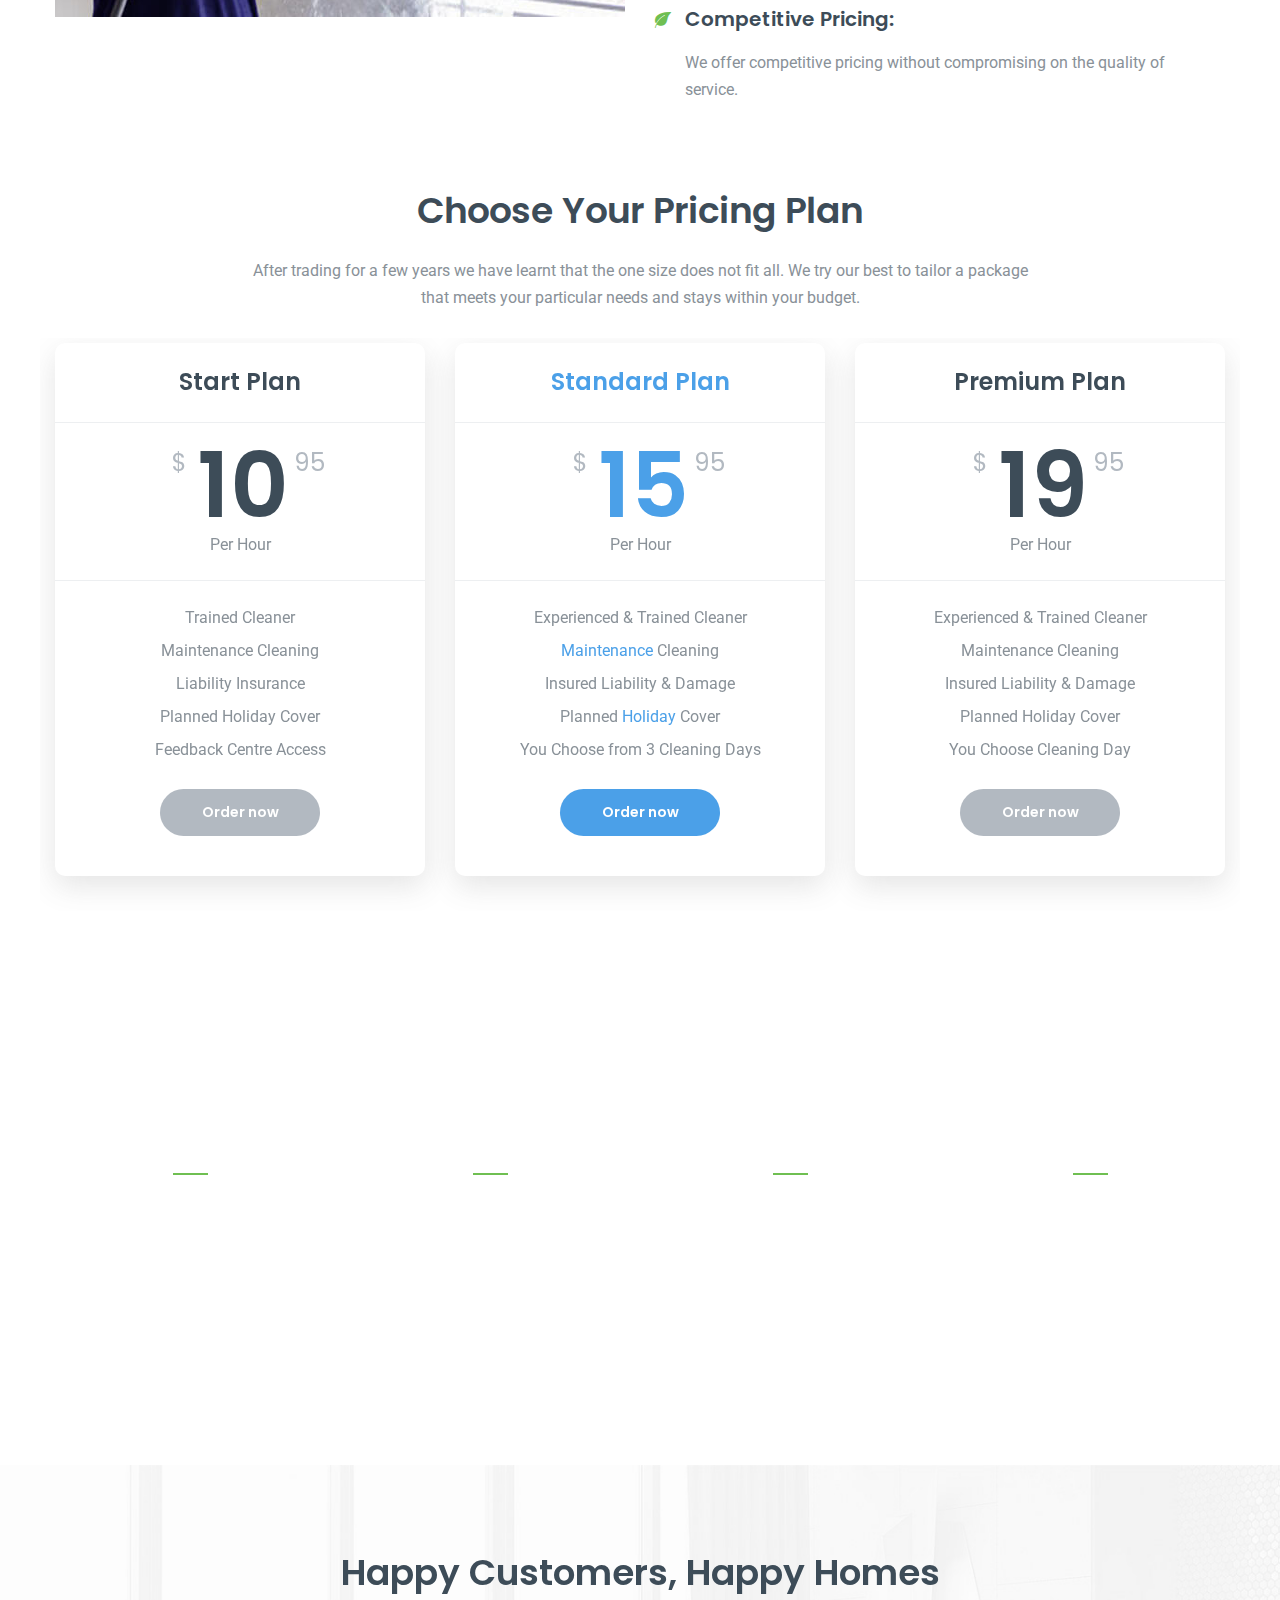
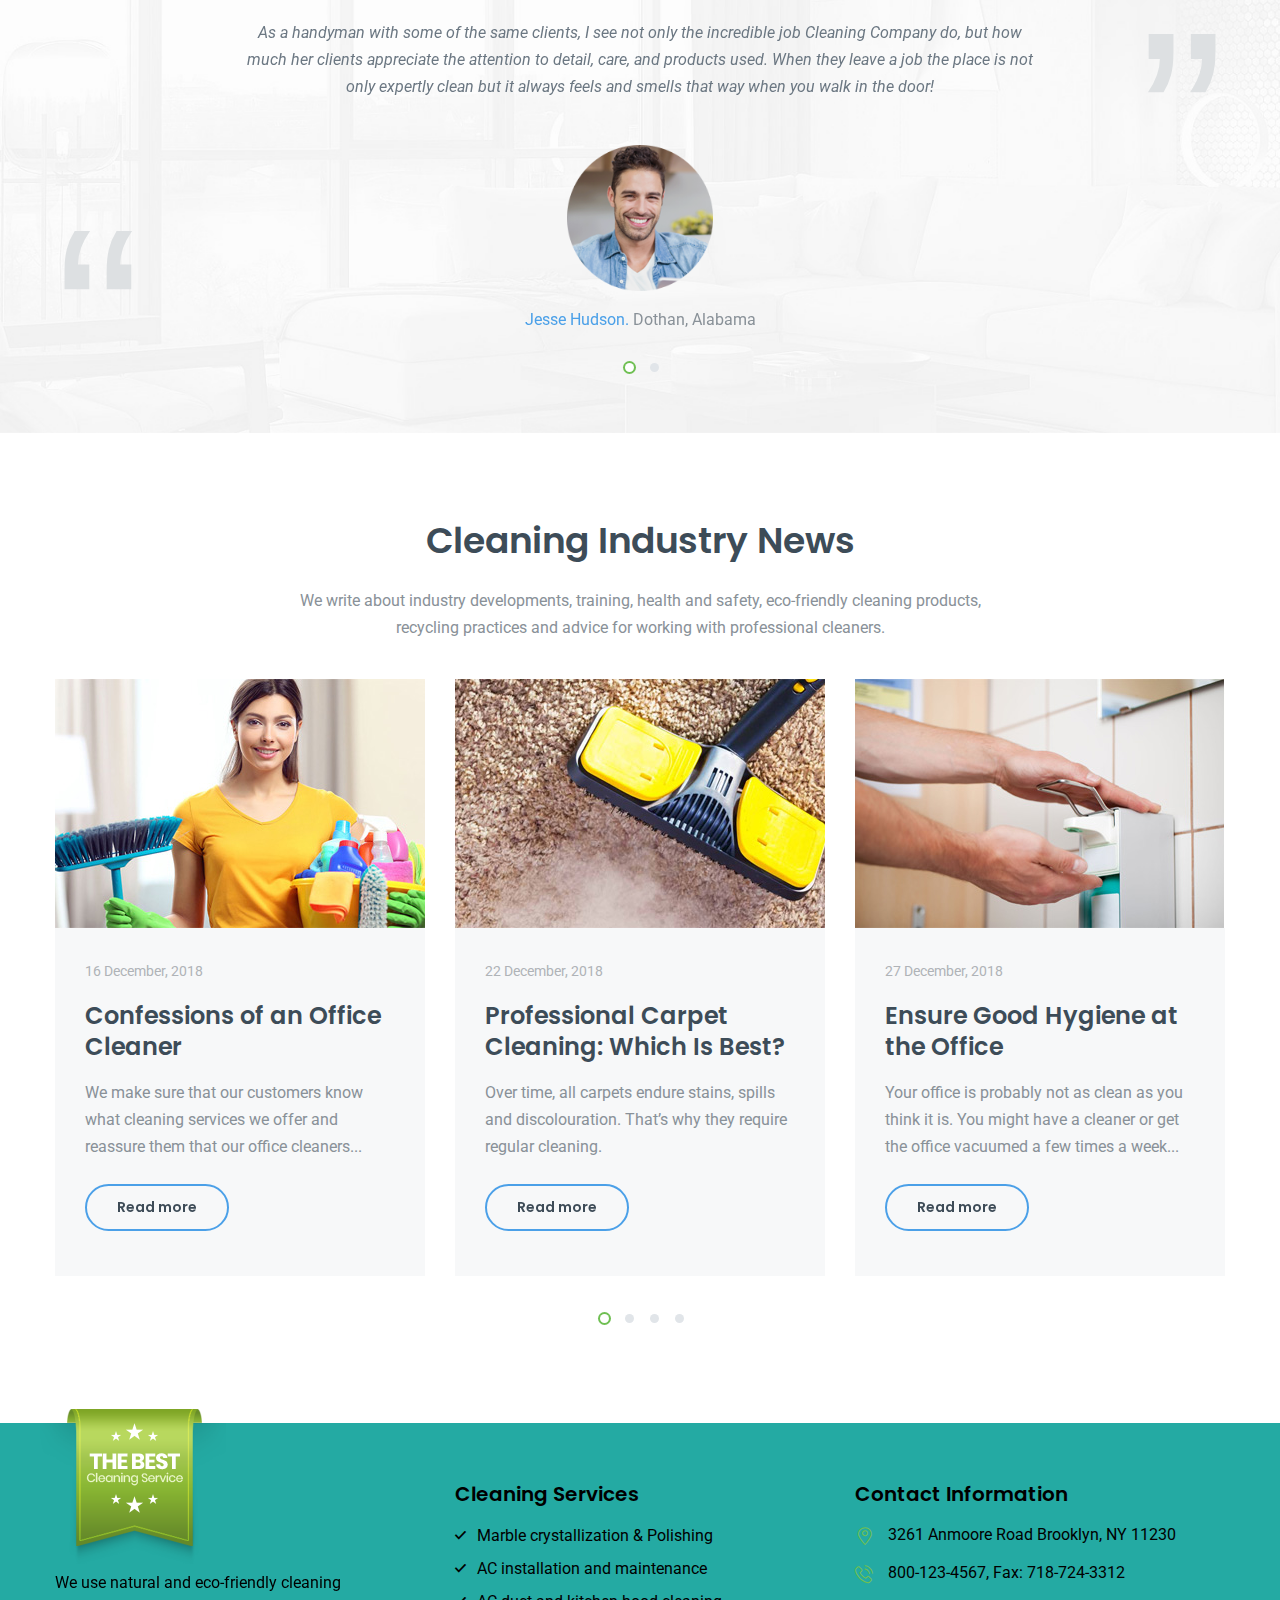
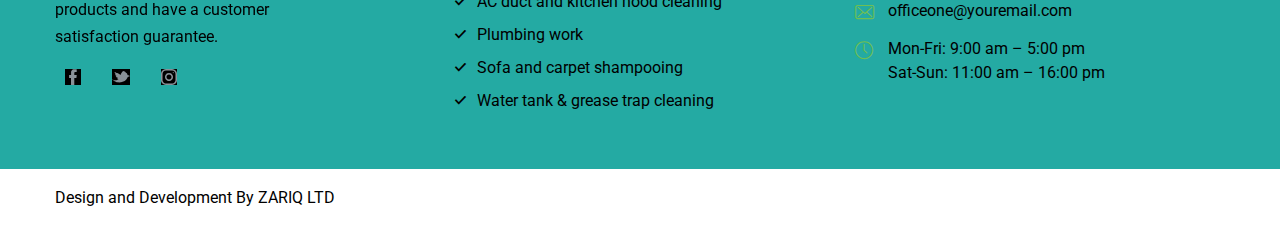
==== commit 71080f09: "footer part done" ====
--- a/services/index.html
+++ b/services/index.html
@@ -449,13 +449,6 @@
 						try our best to tailor a package that meets your particular needs and stays within your budget.
 					</p>
 				</div>
-				<div class="nav-tabs-wrap text-center">
-					<ul class="nav nav-tabs nav-tabs--rounded">
-						<li class="active"><a data-toggle="tab" href="#plan1">One Day</a></li>
-						<li><a data-toggle="tab" href="#plan2">Weekly</a></li>
-						<li><a data-toggle="tab" href="#plan3">Monthly Service</a></li>
-					</ul>
-				</div>
 				<div class="tab-content tab-content-nopad">
 					<div id="plan1" class="tab-pane fade in active">
 						<div class="row price-row price-carousel-tab">
@@ -868,7 +861,7 @@
 			<div class="container">
 				<div class="page-footer-bottomline-left">
 					<div class="footer-copyright footer_text"> Design and Development By <span
-							class="text-info footer_text">Zariq-ltd</span>
+							class="text-info footer_text">ZARIQ LTD</span>
 					</div>
 				</div>
 
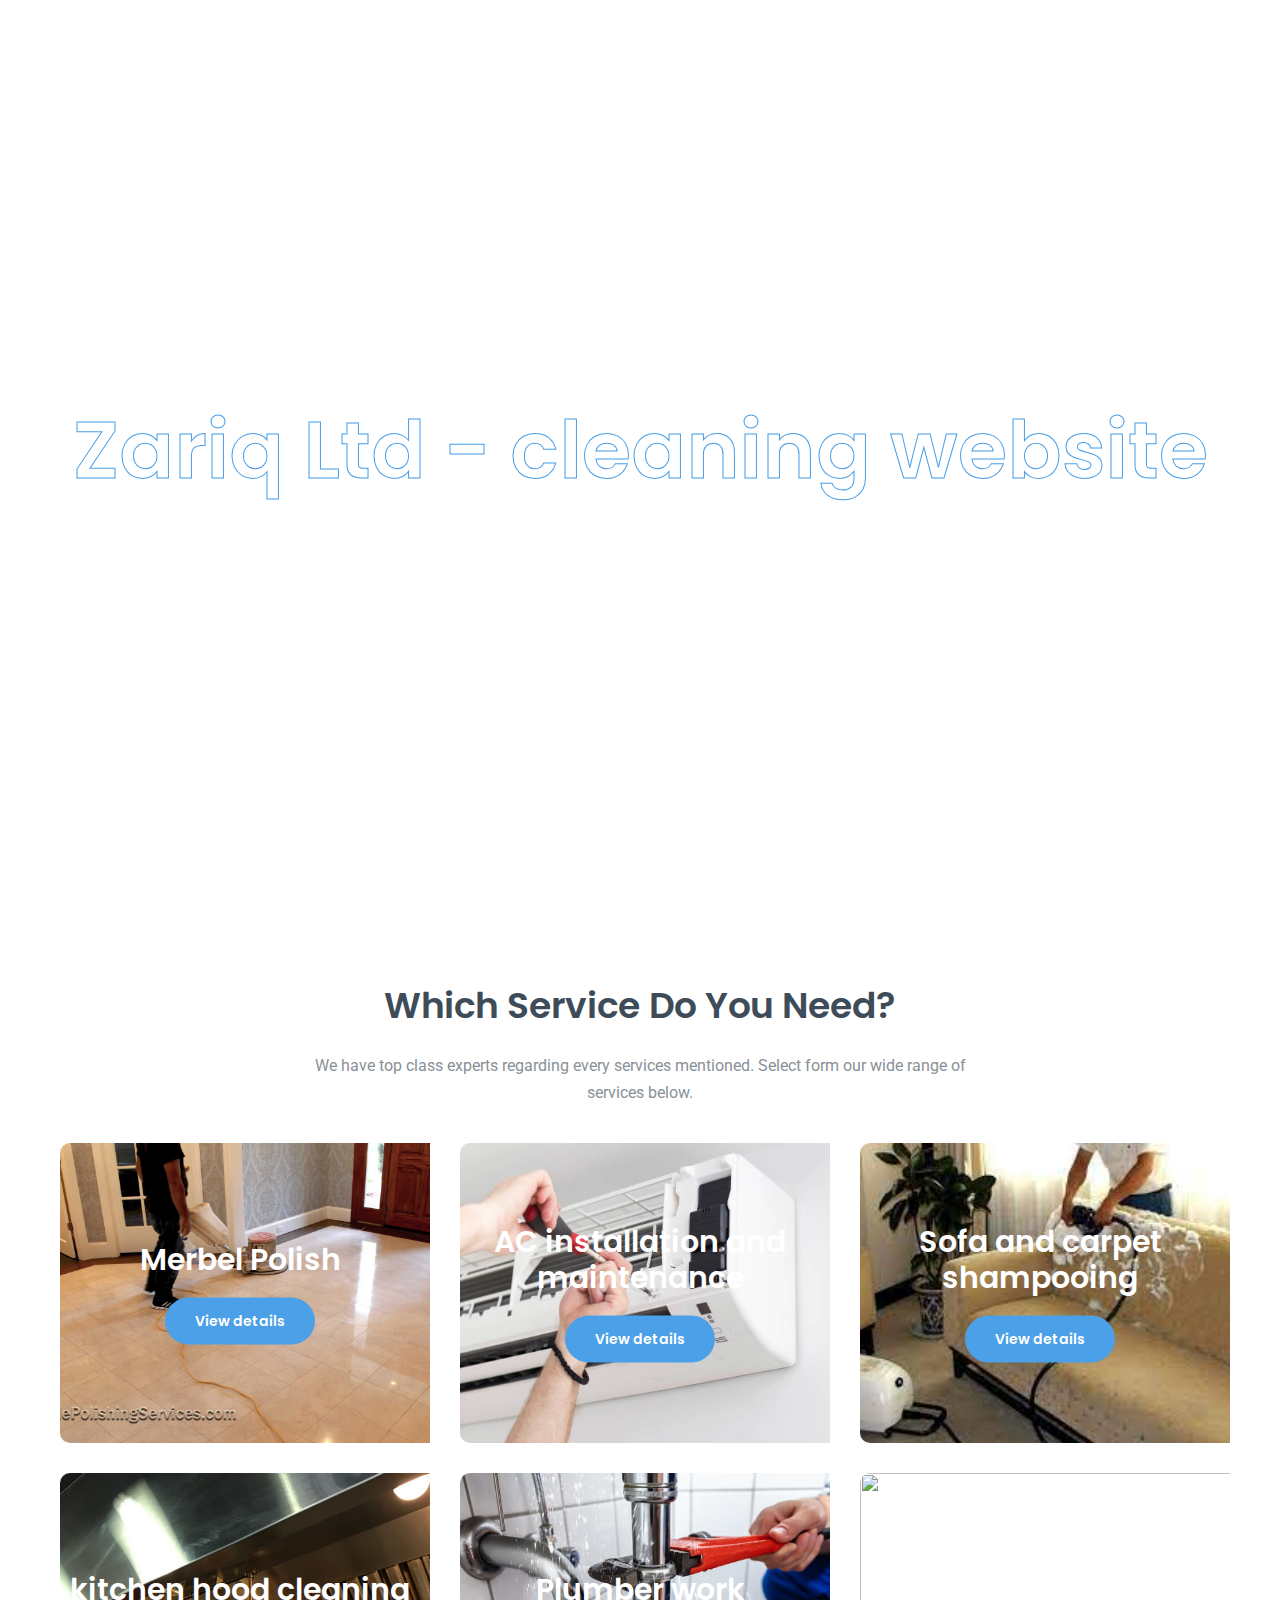
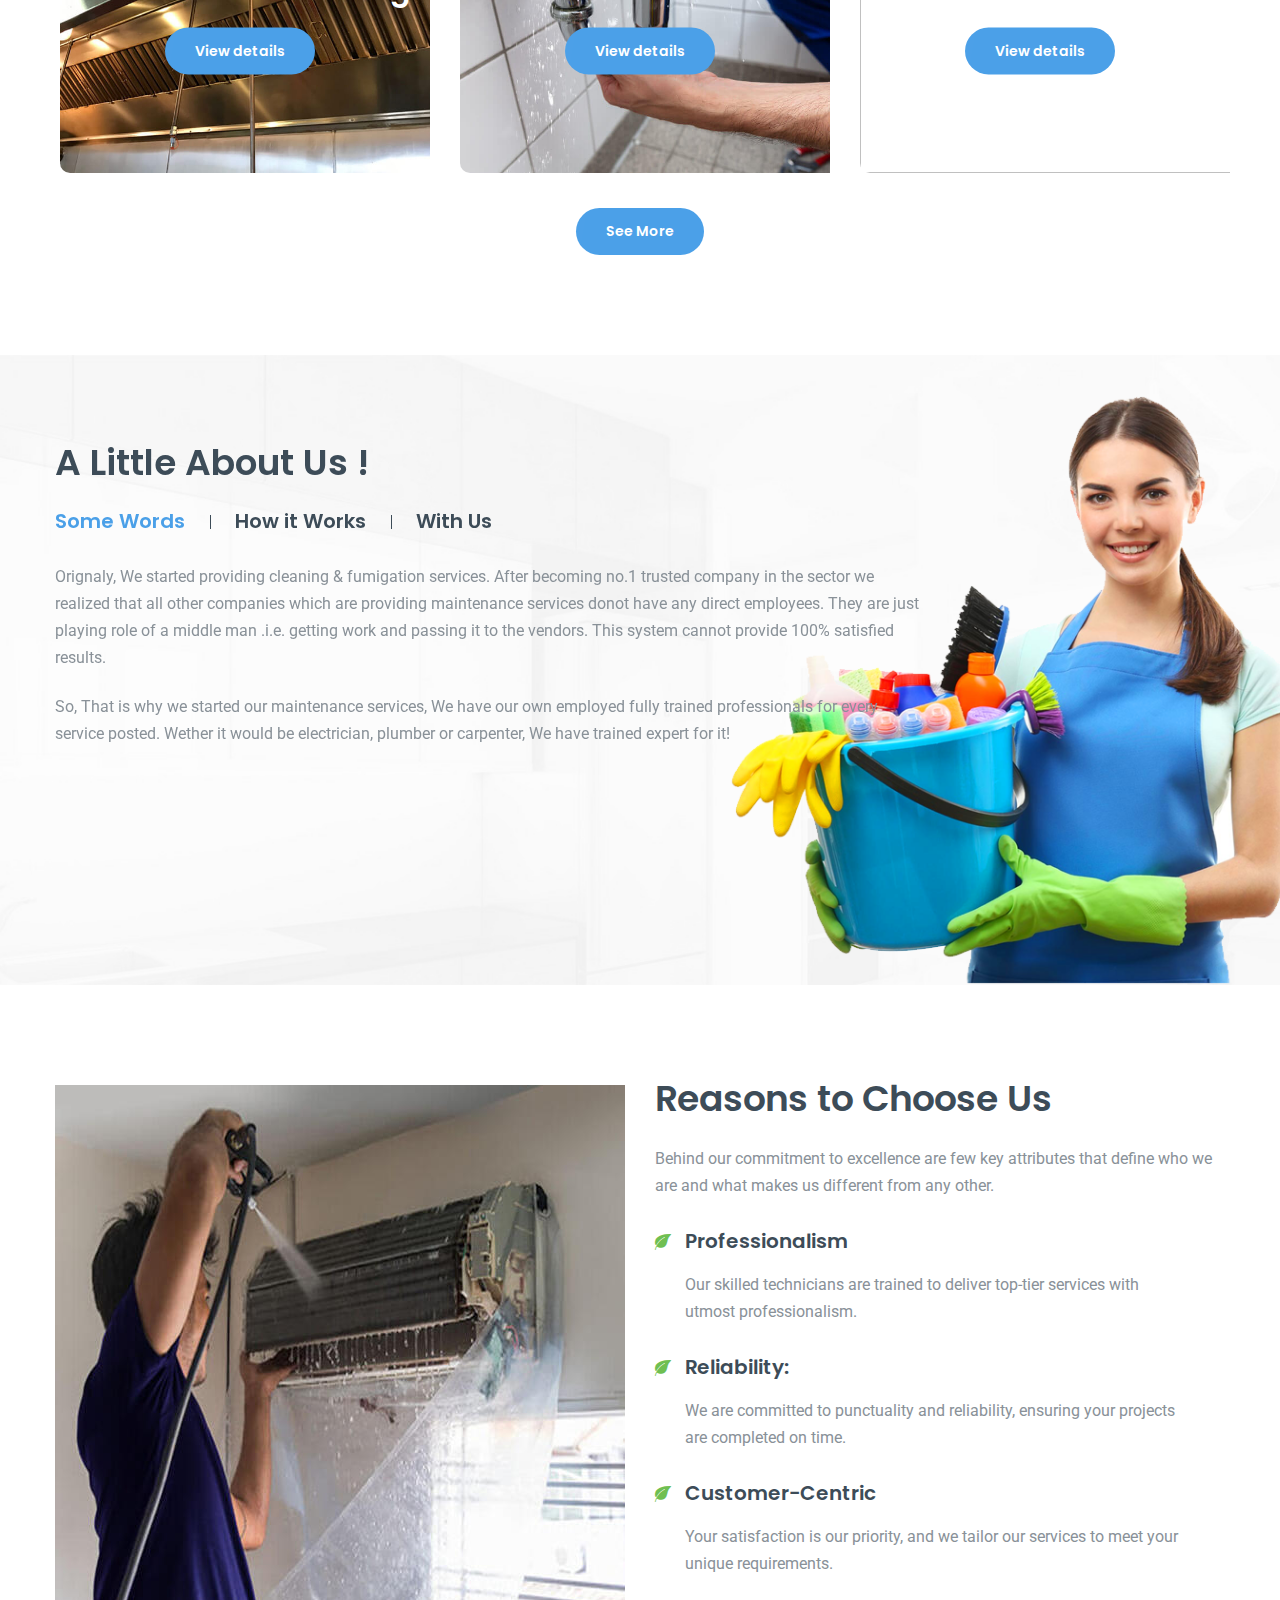
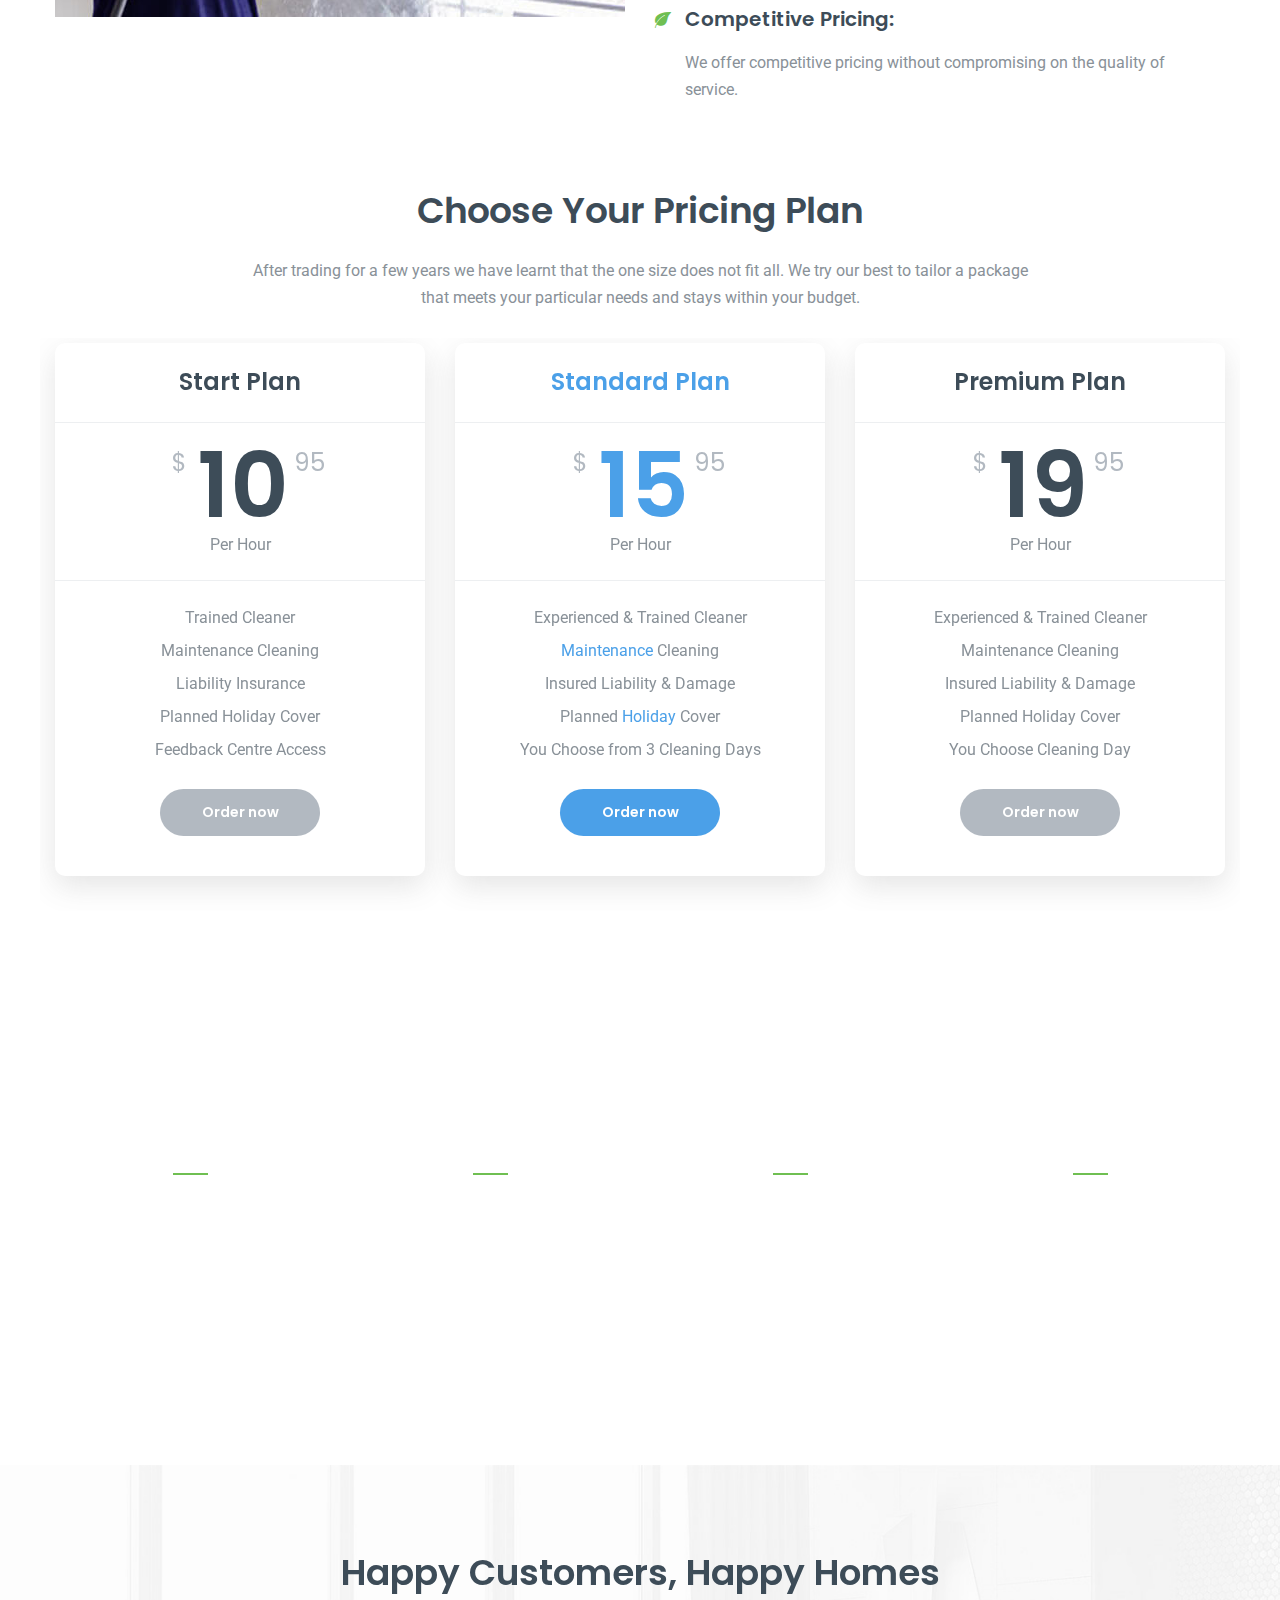
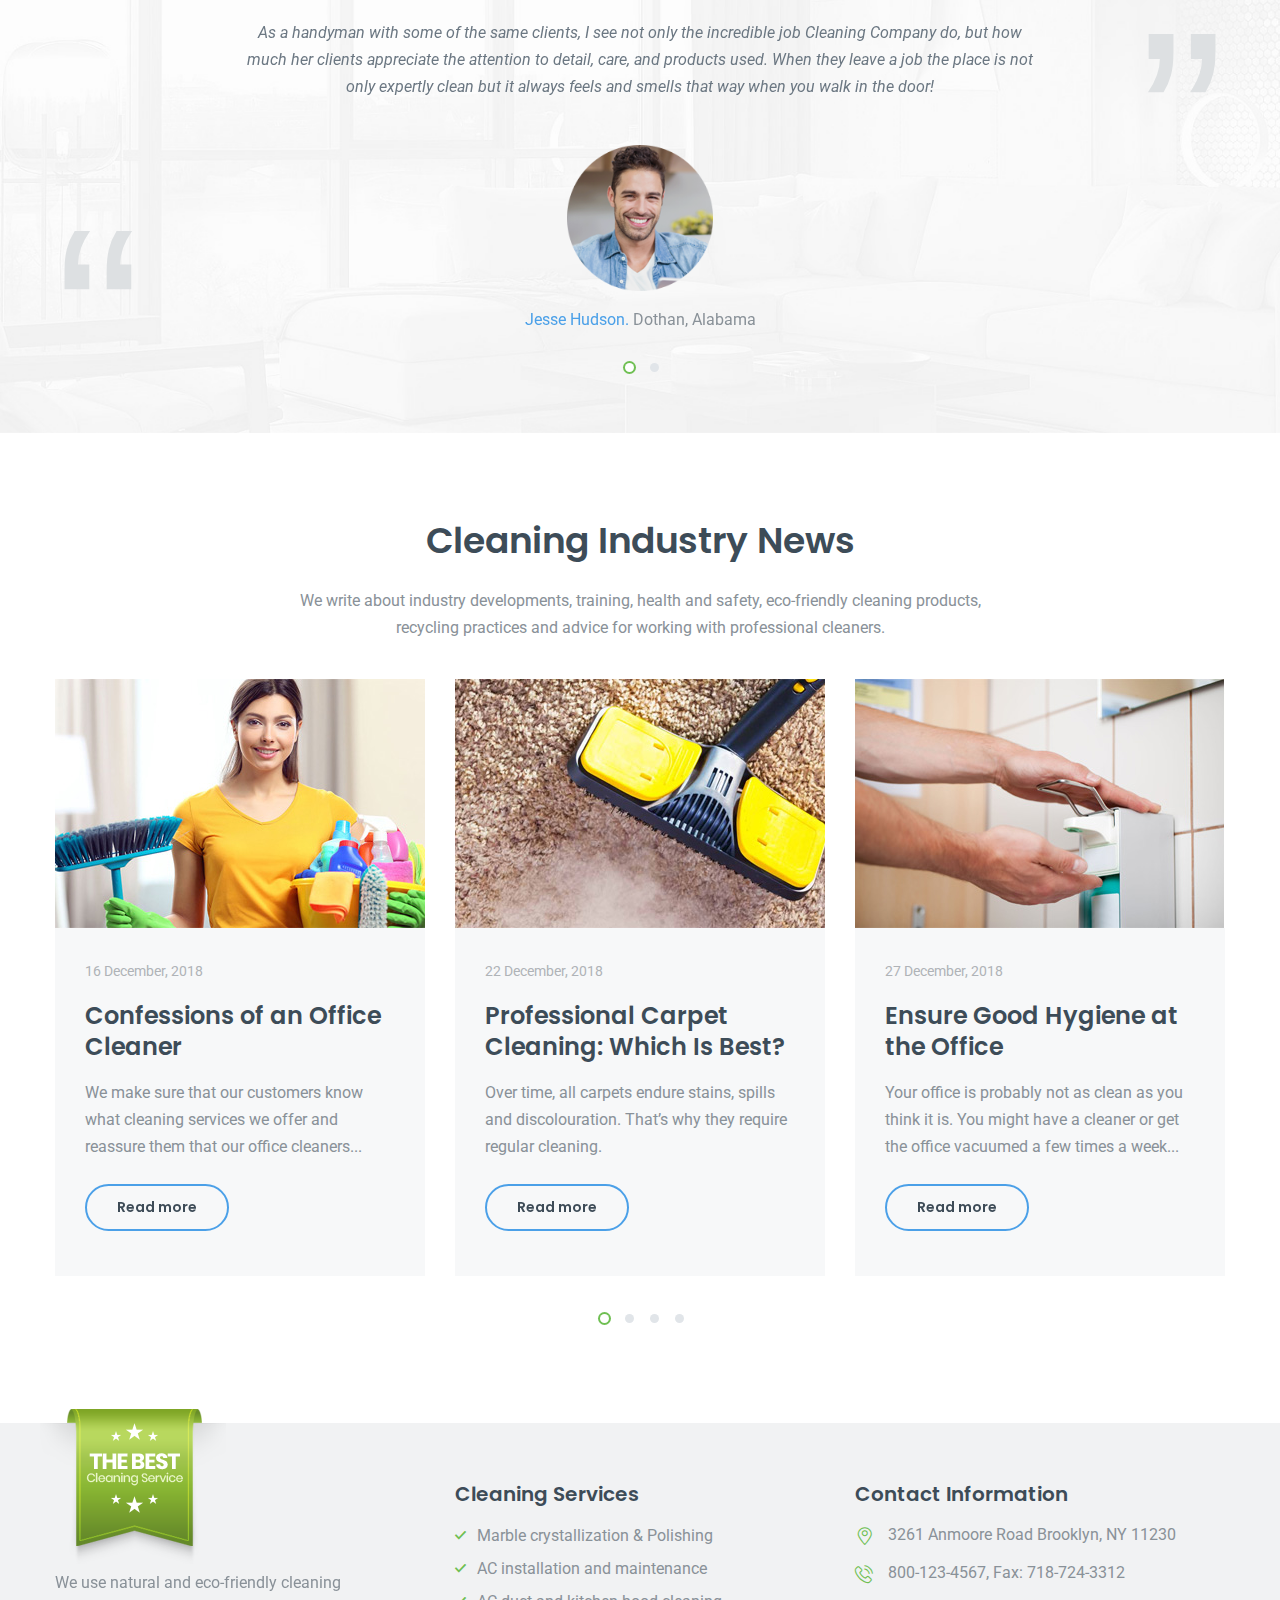
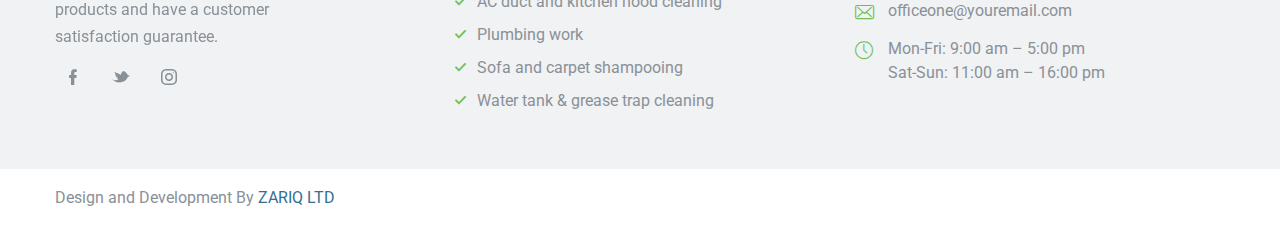
==== commit 40a2c477: "some problem solf" ====
--- a/services/index.html
+++ b/services/index.html
@@ -79,7 +79,7 @@
 						<li><a href="#"><i class="icon-instagram-logo1"></i></a></li>
 					</ul>
 					<div class="quote-button-wrap">
-						<a href="order-form.html" class="btn"><i class="icon icon-bell"></i>Book Now</a>
+						<a href="order-form.html" class="btn"><i class="icon icon-bell"></i>Get a Quote</a>
 					</div>
 				</div>
 			</div>
@@ -129,7 +129,7 @@
 			</div>
 		</div>
 	</header>
-	<!-- /Header -->
+	<!-- Header -->
 	<main class="page-main">
 		<!-- Slider -->
 		<div class="block">
@@ -802,7 +802,8 @@
 		<!-- /News block -->
 	</main>
 	<!-- Footer -->
-	<footer style="background-color: #24AAA3;" class="page-footer page-footer--style2">
+	<!-- style="background-color: #24AAA3;" -->
+	<footer class="page-footer page-footer--style2">
 		<div class="container">
 			<div class="page-footer-content row">
 				<div class="col-sm-4">
--- a/services/css/custom.css
+++ b/services/css/custom.css
@@ -369,6 +369,11 @@
 }
 
 
+/* Header_Part */
+.header_text {
+  color: #000;
+}
+
 /* service_part */
 .demo img {
   width: 100%;
@@ -611,9 +616,11 @@
   list-style: none;
 }
 
+/* socail-list style change-start */
 .social-list>li {
   display: inline-block;
   margin-right: 7px;
+  /* background-color: #000; */
 }
 
 .social-list>li a {
@@ -5191,7 +5198,8 @@
   line-height: 24px;
   padding-left: 28px;
   position: relative;
-  color: #677d8f;
+  color: #000;
+  /* color: #677d8f; */
 }
 
 .page-header-info:not(:first-child) {
@@ -5236,8 +5244,10 @@
   }
 }
 
+/* Header background change style_start */
 .page-header.page-header--style2 .page-header-topline {
   background-color: #f9f9fa;
+  /* background-color: #24AAA3; */
   padding: 4px 0;
   overflow: hidden;
 }
@@ -5263,7 +5273,8 @@
   padding-left: 24px;
   font-size: 14px;
   line-height: 25px;
-  color: #899198;
+  color: #000;
+  /* color: #899198; */
 }
 
 .page-header.page-header--style2 .page-header-topline .page-header-info [class*='icon'] {
@@ -11498,13 +11509,11 @@
 }
 
 /* footer_part  start*/
-.footer_text {
+/* .footer_text {
   color: #000;
 }
 
-footer a:hover {
-  color: #ffffff !important;
-}
+
 
 footer ul {
   color: #000;
@@ -11512,6 +11521,14 @@
 
 #social-list {
   background-color: #000;
-}
-
-/* footer_part end */+} */
+
+/* footer_part end */
+
+footer a:hover {
+  color: #6fbf52 !important;
+}
+
+footer ul {
+  color: #6fbf52;
+}